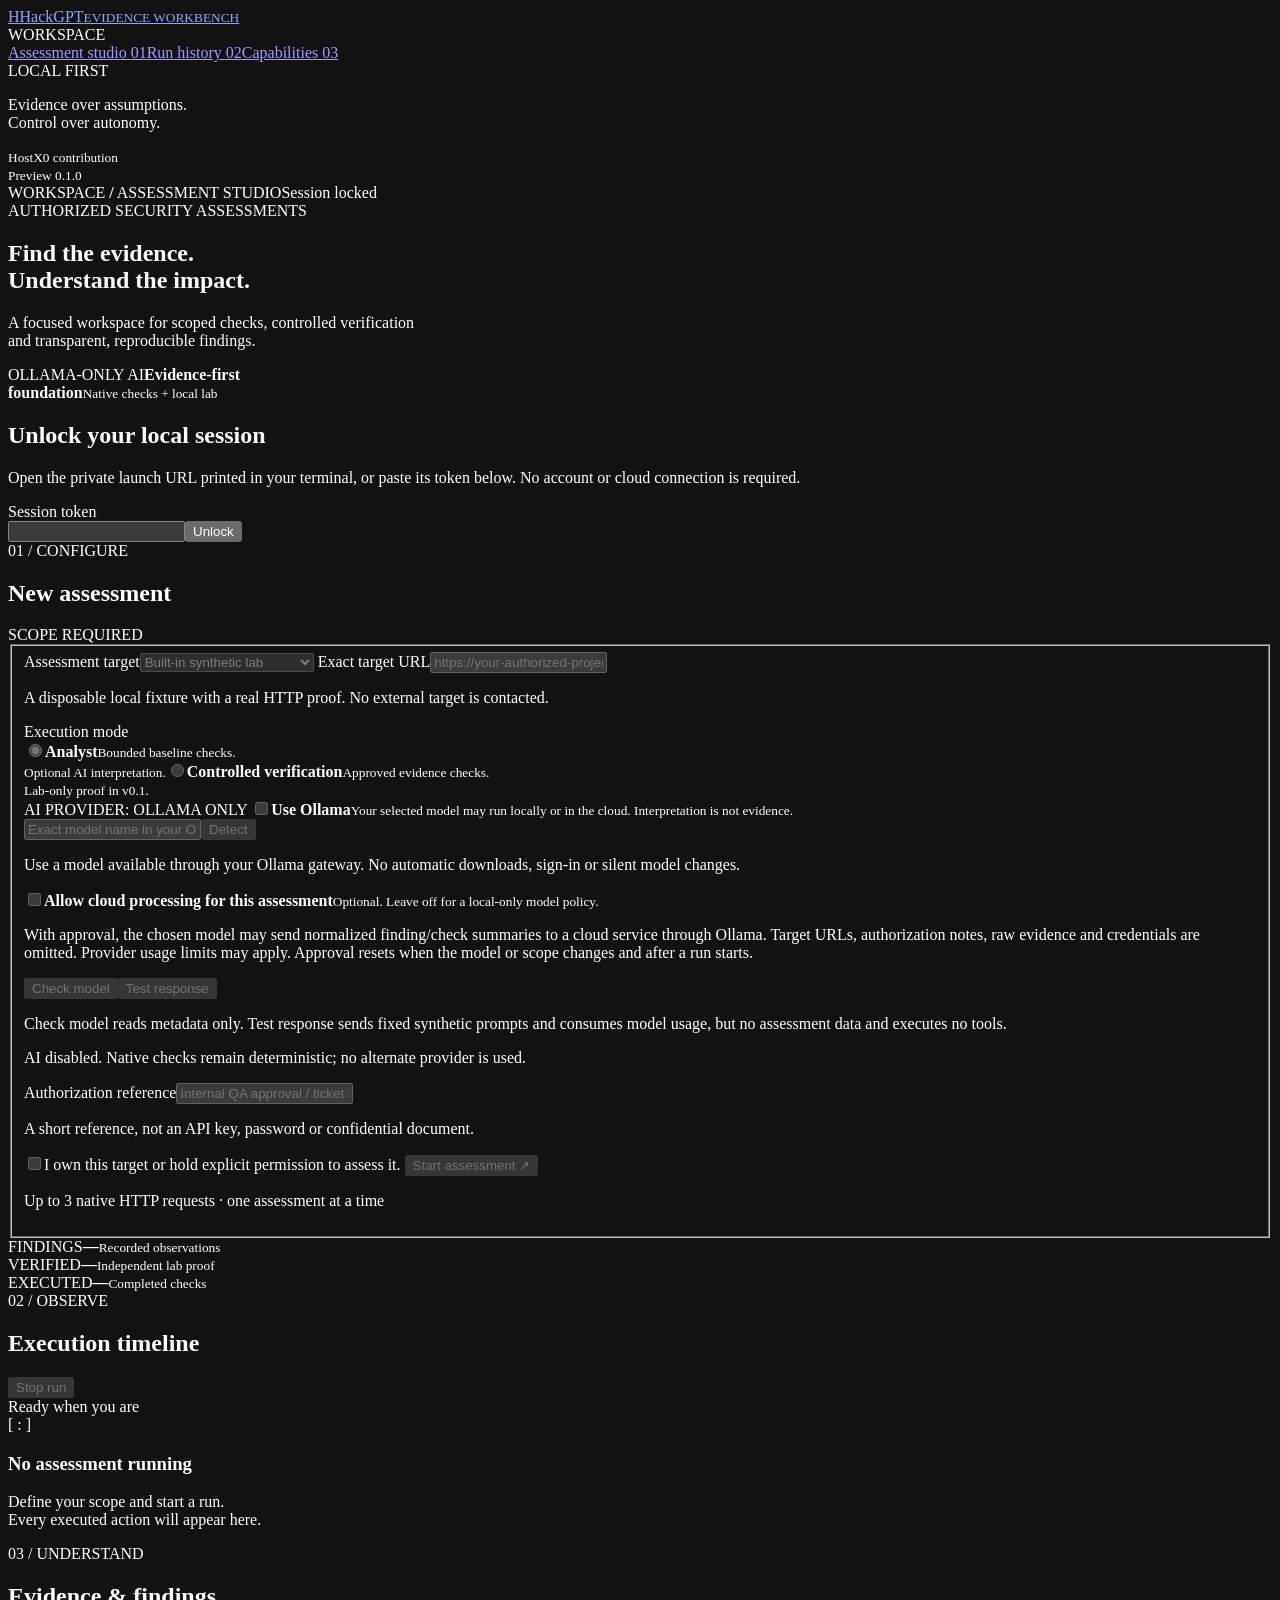
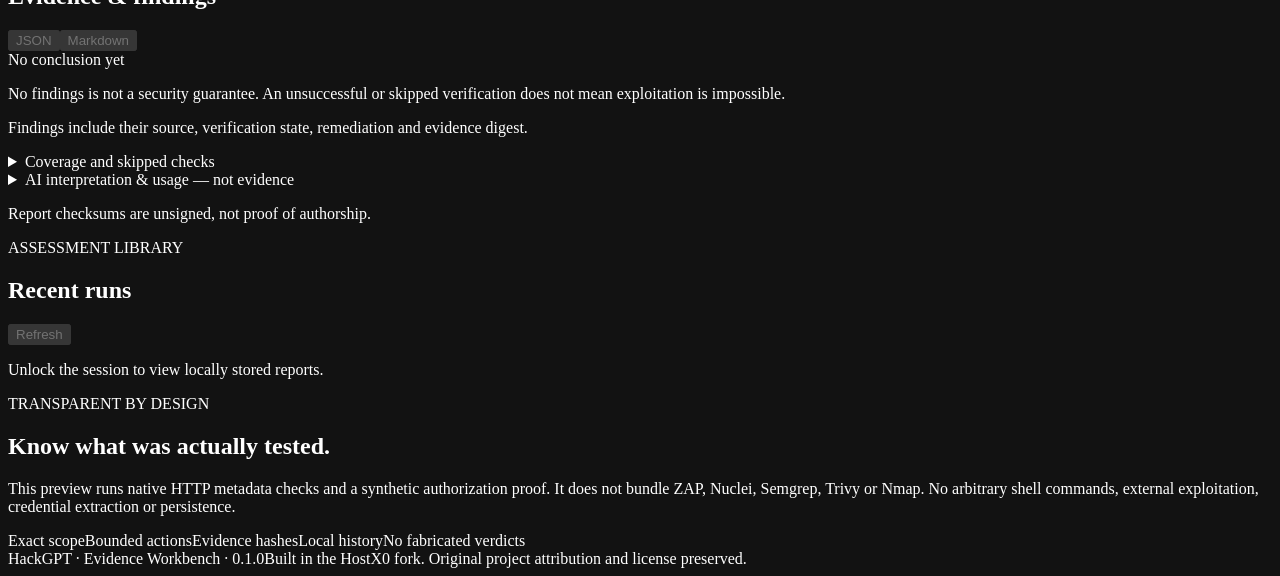
==== workbench/static/index.html @ 5ad825c1 "feat(workbench): support consented Ollama cloud models, usage evidence and explicit self-test UI Kee" ====
<!doctype html>
<html lang="en">
<head><meta charset="utf-8"><meta name="viewport" content="width=device-width,initial-scale=1"><meta name="color-scheme" content="dark"><title>HackGPT | Evidence Workbench</title><link rel="stylesheet" href="/style.css"><script src="/app.js" defer></script></head>
<body>
<div class="shell">
<aside class="sidebar"><a class="brand" href="#workspace"><span class="brand-mark">H</span><span>HackGPT<small>EVIDENCE WORKBENCH</small></span></a><div class="nav-label">WORKSPACE</div><nav aria-label="Main navigation"><a class="nav-link selected" href="#workspace">Assessment studio <span>01</span></a><a class="nav-link" href="#history">Run history <span>02</span></a><a class="nav-link" href="#capabilities">Capabilities <span>03</span></a></nav><div class="sidebar-bottom"><span class="pill">LOCAL FIRST</span><p>Evidence over assumptions.<br>Control over autonomy.</p><small>HostX0 contribution<br>Preview 0.1.0</small></div></aside>
<main id="workspace">
<header class="topbar"><span class="breadcrumb">WORKSPACE <b>/</b> ASSESSMENT STUDIO</span><span id="connection" class="status">Session locked</span></header>
<section class="intro"><div><div class="eyebrow">AUTHORIZED SECURITY ASSESSMENTS</div><h1>Find the evidence.<br><span>Understand the impact.</span></h1><p>A focused workspace for scoped checks, controlled verification<br class="desktop"> and transparent, reproducible findings.</p></div><div class="version-tag"><span>OLLAMA-ONLY AI</span><strong>Evidence-first<br>foundation</strong><small>Native checks + local lab</small></div></section>
<section id="unlock" class="unlock card"><h2>Unlock your local session</h2><p>Open the private launch URL printed in your terminal, or paste its token below. No account or cloud connection is required.</p><form id="unlock-form"><label for="token">Session token</label><div class="inline"><input id="token" type="password" autocomplete="off" required><button type="submit">Unlock</button></div></form></section>
<div id="notice" role="status" aria-live="polite"></div>
<div class="workspace-grid">
<section class="card config"><div class="section-heading"><div><span class="eyebrow">01 / CONFIGURE</span><h2>New assessment</h2></div><span class="mini-tag">SCOPE REQUIRED</span></div>
<form id="scan-form"><fieldset id="controls" disabled>
<label for="target-type">Assessment target</label><select id="target-type"><option value="lab">Built-in synthetic lab</option><option value="web">Authorized public website</option></select>
<label for="target">Exact target URL</label><input id="target" type="url" placeholder="https://your-authorized-project.example" disabled><p id="target-help" class="help">A disposable local fixture with a real HTTP proof. No external target is contacted.</p>
<label>Execution mode</label><div class="mode-grid"><label class="mode-card"><input type="radio" name="mode" value="analyst" checked><span><strong>Analyst</strong><small>Bounded baseline checks.<br>Optional AI interpretation.</small></span></label><label class="mode-card"><input type="radio" name="mode" value="verify"><span><strong>Controlled verification</strong><small>Approved evidence checks.<br>Lab-only proof in v0.1.</small></span></label></div>
<div class="ai-block">
<span class="mini-tag">AI PROVIDER: OLLAMA ONLY</span>
<label class="checkline"><input id="use-ai" type="checkbox"><span><strong>Use Ollama</strong><small>Your selected model may run locally or in the cloud. Interpretation is not evidence.</small></span></label>
<div class="inline"><input id="model" maxlength="120" list="model-list" placeholder="Exact model name in your Ollama gateway" disabled aria-label="Ollama model" aria-describedby="model-help model-state"><button id="detect" type="button" class="secondary">Detect</button></div>
<datalist id="model-list"></datalist>
<p id="model-help" class="help">Use a model available through your Ollama gateway. No automatic downloads, sign-in or silent model changes.</p>
<label class="checkline"><input id="allow-cloud" type="checkbox" disabled aria-describedby="cloud-help"><span><strong>Allow cloud processing for this assessment</strong><small>Optional. Leave off for a local-only model policy.</small></span></label>
<p id="cloud-help" class="help">With approval, the chosen model may send normalized finding/check summaries to a cloud service through Ollama. Target URLs, authorization notes, raw evidence and credentials are omitted. Provider usage limits may apply. Approval resets when the model or scope changes and after a run starts.</p>
<div class="inline"><button id="check-model" type="button" class="secondary" disabled>Check model</button><button id="test-model" type="button" class="secondary" disabled>Test response</button></div><p class="help">Check model reads metadata only. Test response sends fixed synthetic prompts and consumes model usage, but no assessment data and executes no tools.</p>
<p id="model-state" class="help" role="status" aria-live="polite">AI disabled. Native checks remain deterministic; no alternate provider is used.</p>
<pre id="model-details" class="help" hidden></pre>
</div>
<label for="authorization">Authorization reference</label><input id="authorization" maxlength="160" minlength="3" placeholder="Internal QA approval / ticket reference" required><p class="help">A short reference, not an API key, password or confidential document.</p>
<label class="checkline"><input id="authorized" type="checkbox" required><span>I own this target or hold explicit permission to assess it.</span></label><label id="approval-row" class="checkline" hidden><input id="approve" type="checkbox"><span>I approve the displayed verification scope. External exploitation is not implemented in this preview.</span></label>
<button id="start" class="primary" type="submit">Start assessment <span aria-hidden="true">↗</span></button><p class="help footer-help">Up to 3 native HTTP requests · one assessment at a time</p>
</fieldset></form></section>
<section class="results-column"><div class="metrics"><div class="metric"><span>FINDINGS</span><strong id="count-findings">—</strong><small>Recorded observations</small></div><div class="metric"><span>VERIFIED</span><strong id="count-verified">—</strong><small>Independent lab proof</small></div><div class="metric"><span>EXECUTED</span><strong id="count-checks">—</strong><small>Completed checks</small></div></div>
<div class="card live-panel"><div class="section-heading"><div><span class="eyebrow">02 / OBSERVE</span><h2>Execution timeline</h2></div><button id="cancel" type="button" class="danger" disabled>Stop run</button></div><div id="run-status" class="run-status">Ready when you are</div><div id="timeline" class="timeline"><div class="empty"><div class="empty-symbol" aria-hidden="true">[ : ]</div><h3>No assessment running</h3><p>Define your scope and start a run.<br>Every executed action will appear here.</p></div></div></div>
<div class="card conclusion"><div class="section-heading"><div><span class="eyebrow">03 / UNDERSTAND</span><h2>Evidence &amp; findings</h2></div><div class="exports"><button id="export-json" type="button" class="secondary" disabled>JSON</button><button id="export-md" type="button" class="secondary" disabled>Markdown</button></div></div><div id="verdict" class="verdict">No conclusion yet</div><p class="caution">No findings is not a security guarantee. An unsuccessful or skipped verification does not mean exploitation is impossible.</p><div id="findings"><p class="muted">Findings include their source, verification state, remediation and evidence digest.</p></div><details id="coverage"><summary>Coverage and skipped checks</summary><pre id="coverage-content">No checks executed.</pre></details><details><summary>AI interpretation &amp; usage — not evidence</summary><pre id="ai-content">Not requested.</pre></details><p id="integrity" class="help">Report checksums are unsigned, not proof of authorship.</p></div></section>
</div>
<section id="history" class="card history"><div class="section-heading"><div><span class="eyebrow">ASSESSMENT LIBRARY</span><h2>Recent runs</h2></div><button id="refresh" type="button" class="secondary" disabled>Refresh</button></div><div id="history-list"><p class="muted">Unlock the session to view locally stored reports.</p></div></section>
<section id="capabilities" class="card capabilities"><div><span class="eyebrow">TRANSPARENT BY DESIGN</span><h2>Know what was actually tested.</h2><p>This preview runs native HTTP metadata checks and a synthetic authorization proof. It does not bundle ZAP, Nuclei, Semgrep, Trivy or Nmap. No arbitrary shell commands, external exploitation, credential extraction or persistence.</p></div><div class="capability-tags"><span>Exact scope</span><span>Bounded actions</span><span>Evidence hashes</span><span>Local history</span><span>No fabricated verdicts</span></div></section>
<footer><span>HackGPT · Evidence Workbench · 0.1.0</span><span>Built in the HostX0 fork. Original project attribution and license preserved.</span></footer>
</main></div></body></html>
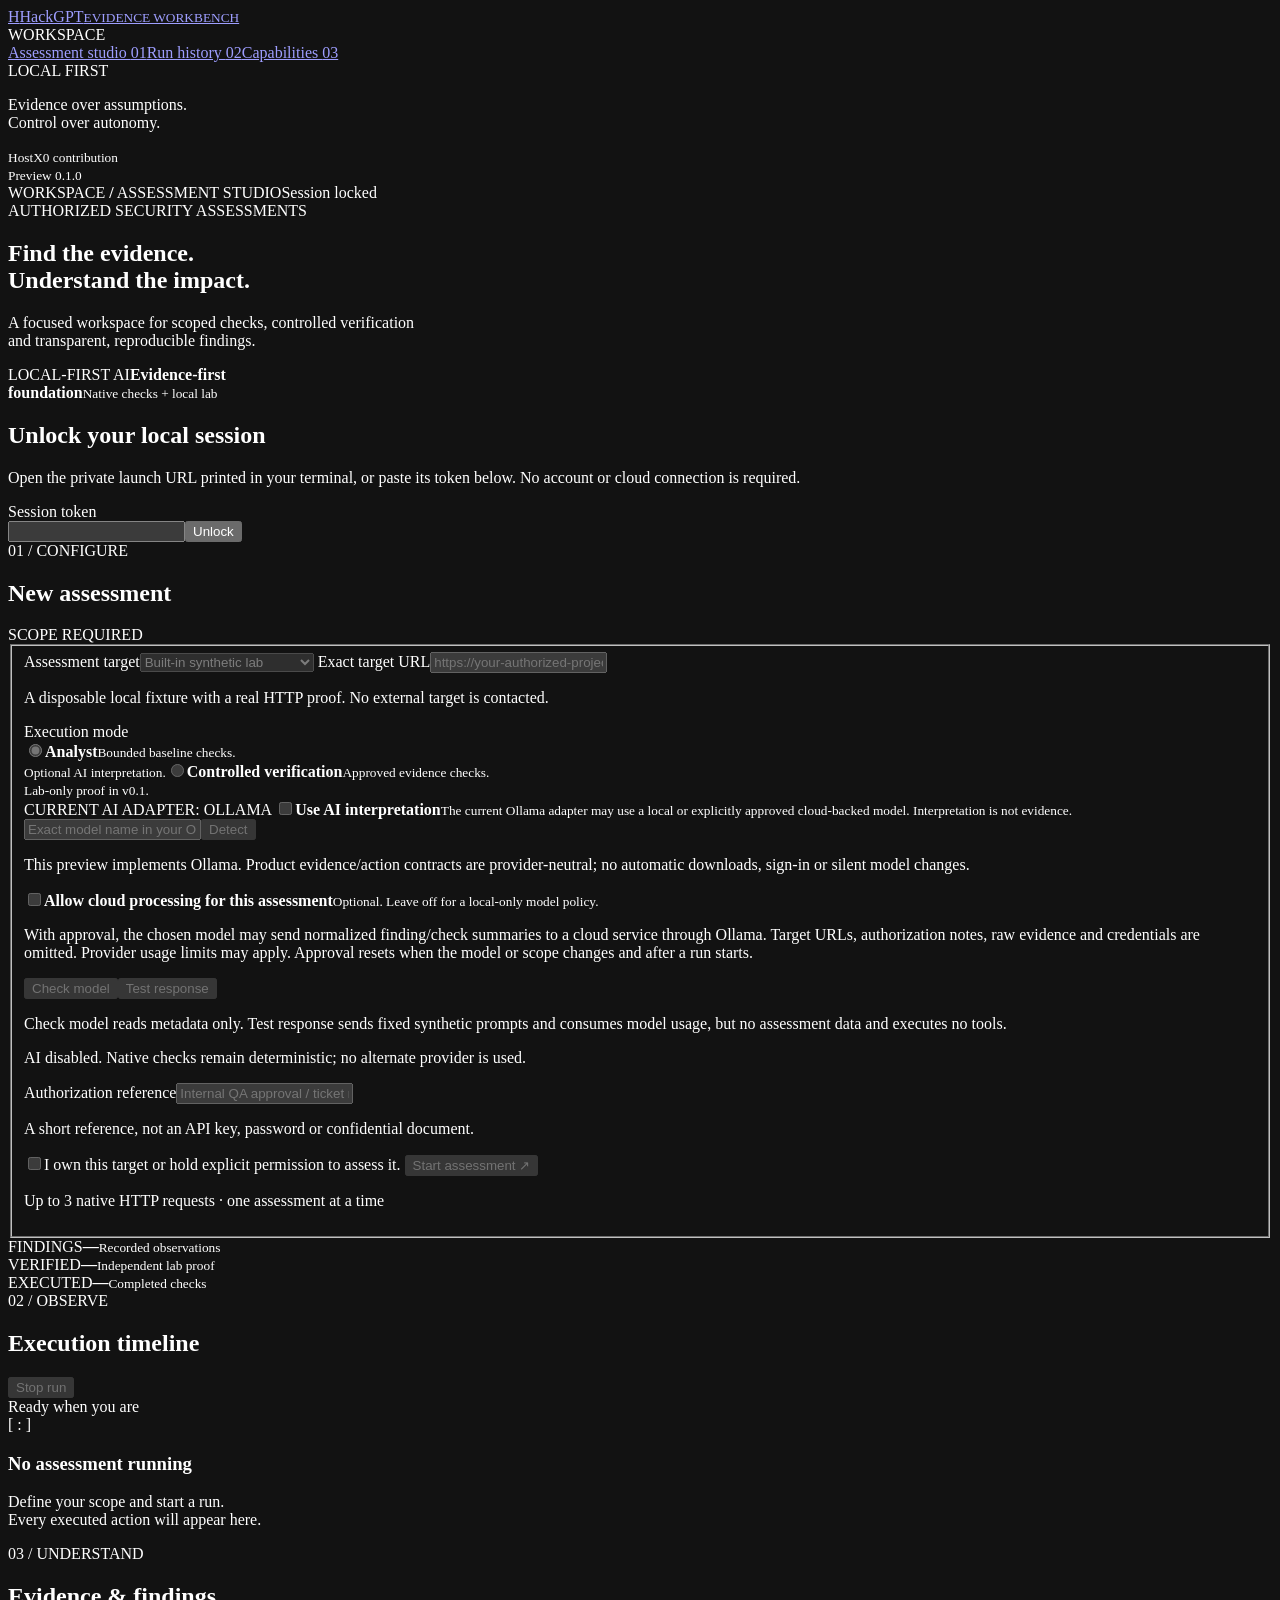
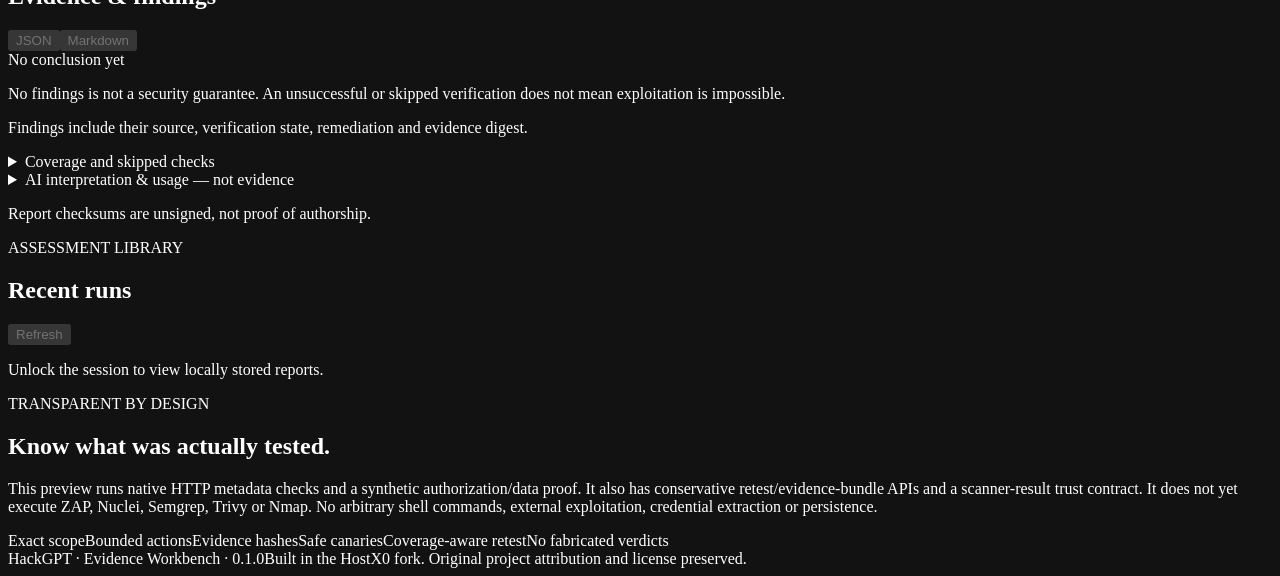
==== commit 8782bf29: "docs(workbench): align UI and guidance with local-first provider-neutral architecture Clarify that O" ====
--- a/workbench/static/index.html
+++ b/workbench/static/index.html
@@ -6,7 +6,7 @@
 <aside class="sidebar"><a class="brand" href="#workspace"><span class="brand-mark">H</span><span>HackGPT<small>EVIDENCE WORKBENCH</small></span></a><div class="nav-label">WORKSPACE</div><nav aria-label="Main navigation"><a class="nav-link selected" href="#workspace">Assessment studio <span>01</span></a><a class="nav-link" href="#history">Run history <span>02</span></a><a class="nav-link" href="#capabilities">Capabilities <span>03</span></a></nav><div class="sidebar-bottom"><span class="pill">LOCAL FIRST</span><p>Evidence over assumptions.<br>Control over autonomy.</p><small>HostX0 contribution<br>Preview 0.1.0</small></div></aside>
 <main id="workspace">
 <header class="topbar"><span class="breadcrumb">WORKSPACE <b>/</b> ASSESSMENT STUDIO</span><span id="connection" class="status">Session locked</span></header>
-<section class="intro"><div><div class="eyebrow">AUTHORIZED SECURITY ASSESSMENTS</div><h1>Find the evidence.<br><span>Understand the impact.</span></h1><p>A focused workspace for scoped checks, controlled verification<br class="desktop"> and transparent, reproducible findings.</p></div><div class="version-tag"><span>OLLAMA-ONLY AI</span><strong>Evidence-first<br>foundation</strong><small>Native checks + local lab</small></div></section>
+<section class="intro"><div><div class="eyebrow">AUTHORIZED SECURITY ASSESSMENTS</div><h1>Find the evidence.<br><span>Understand the impact.</span></h1><p>A focused workspace for scoped checks, controlled verification<br class="desktop"> and transparent, reproducible findings.</p></div><div class="version-tag"><span>LOCAL-FIRST AI</span><strong>Evidence-first<br>foundation</strong><small>Native checks + local lab</small></div></section>
 <section id="unlock" class="unlock card"><h2>Unlock your local session</h2><p>Open the private launch URL printed in your terminal, or paste its token below. No account or cloud connection is required.</p><form id="unlock-form"><label for="token">Session token</label><div class="inline"><input id="token" type="password" autocomplete="off" required><button type="submit">Unlock</button></div></form></section>
 <div id="notice" role="status" aria-live="polite"></div>
 <div class="workspace-grid">
@@ -16,11 +16,11 @@
 <label for="target">Exact target URL</label><input id="target" type="url" placeholder="https://your-authorized-project.example" disabled><p id="target-help" class="help">A disposable local fixture with a real HTTP proof. No external target is contacted.</p>
 <label>Execution mode</label><div class="mode-grid"><label class="mode-card"><input type="radio" name="mode" value="analyst" checked><span><strong>Analyst</strong><small>Bounded baseline checks.<br>Optional AI interpretation.</small></span></label><label class="mode-card"><input type="radio" name="mode" value="verify"><span><strong>Controlled verification</strong><small>Approved evidence checks.<br>Lab-only proof in v0.1.</small></span></label></div>
 <div class="ai-block">
-<span class="mini-tag">AI PROVIDER: OLLAMA ONLY</span>
-<label class="checkline"><input id="use-ai" type="checkbox"><span><strong>Use Ollama</strong><small>Your selected model may run locally or in the cloud. Interpretation is not evidence.</small></span></label>
+<span class="mini-tag">CURRENT AI ADAPTER: OLLAMA</span>
+<label class="checkline"><input id="use-ai" type="checkbox"><span><strong>Use AI interpretation</strong><small>The current Ollama adapter may use a local or explicitly approved cloud-backed model. Interpretation is not evidence.</small></span></label>
 <div class="inline"><input id="model" maxlength="120" list="model-list" placeholder="Exact model name in your Ollama gateway" disabled aria-label="Ollama model" aria-describedby="model-help model-state"><button id="detect" type="button" class="secondary">Detect</button></div>
 <datalist id="model-list"></datalist>
-<p id="model-help" class="help">Use a model available through your Ollama gateway. No automatic downloads, sign-in or silent model changes.</p>
+<p id="model-help" class="help">This preview implements Ollama. Product evidence/action contracts are provider-neutral; no automatic downloads, sign-in or silent model changes.</p>
 <label class="checkline"><input id="allow-cloud" type="checkbox" disabled aria-describedby="cloud-help"><span><strong>Allow cloud processing for this assessment</strong><small>Optional. Leave off for a local-only model policy.</small></span></label>
 <p id="cloud-help" class="help">With approval, the chosen model may send normalized finding/check summaries to a cloud service through Ollama. Target URLs, authorization notes, raw evidence and credentials are omitted. Provider usage limits may apply. Approval resets when the model or scope changes and after a run starts.</p>
 <div class="inline"><button id="check-model" type="button" class="secondary" disabled>Check model</button><button id="test-model" type="button" class="secondary" disabled>Test response</button></div><p class="help">Check model reads metadata only. Test response sends fixed synthetic prompts and consumes model usage, but no assessment data and executes no tools.</p>
@@ -36,6 +36,6 @@
 <div class="card conclusion"><div class="section-heading"><div><span class="eyebrow">03 / UNDERSTAND</span><h2>Evidence &amp; findings</h2></div><div class="exports"><button id="export-json" type="button" class="secondary" disabled>JSON</button><button id="export-md" type="button" class="secondary" disabled>Markdown</button></div></div><div id="verdict" class="verdict">No conclusion yet</div><p class="caution">No findings is not a security guarantee. An unsuccessful or skipped verification does not mean exploitation is impossible.</p><div id="findings"><p class="muted">Findings include their source, verification state, remediation and evidence digest.</p></div><details id="coverage"><summary>Coverage and skipped checks</summary><pre id="coverage-content">No checks executed.</pre></details><details><summary>AI interpretation &amp; usage — not evidence</summary><pre id="ai-content">Not requested.</pre></details><p id="integrity" class="help">Report checksums are unsigned, not proof of authorship.</p></div></section>
 </div>
 <section id="history" class="card history"><div class="section-heading"><div><span class="eyebrow">ASSESSMENT LIBRARY</span><h2>Recent runs</h2></div><button id="refresh" type="button" class="secondary" disabled>Refresh</button></div><div id="history-list"><p class="muted">Unlock the session to view locally stored reports.</p></div></section>
-<section id="capabilities" class="card capabilities"><div><span class="eyebrow">TRANSPARENT BY DESIGN</span><h2>Know what was actually tested.</h2><p>This preview runs native HTTP metadata checks and a synthetic authorization proof. It does not bundle ZAP, Nuclei, Semgrep, Trivy or Nmap. No arbitrary shell commands, external exploitation, credential extraction or persistence.</p></div><div class="capability-tags"><span>Exact scope</span><span>Bounded actions</span><span>Evidence hashes</span><span>Local history</span><span>No fabricated verdicts</span></div></section>
+<section id="capabilities" class="card capabilities"><div><span class="eyebrow">TRANSPARENT BY DESIGN</span><h2>Know what was actually tested.</h2><p>This preview runs native HTTP metadata checks and a synthetic authorization/data proof. It also has conservative retest/evidence-bundle APIs and a scanner-result trust contract. It does not yet execute ZAP, Nuclei, Semgrep, Trivy or Nmap. No arbitrary shell commands, external exploitation, credential extraction or persistence.</p></div><div class="capability-tags"><span>Exact scope</span><span>Bounded actions</span><span>Evidence hashes</span><span>Safe canaries</span><span>Coverage-aware retest</span><span>No fabricated verdicts</span></div></section>
 <footer><span>HackGPT · Evidence Workbench · 0.1.0</span><span>Built in the HostX0 fork. Original project attribution and license preserved.</span></footer>
-</main></div></body></html>
+</main></div></body></html>
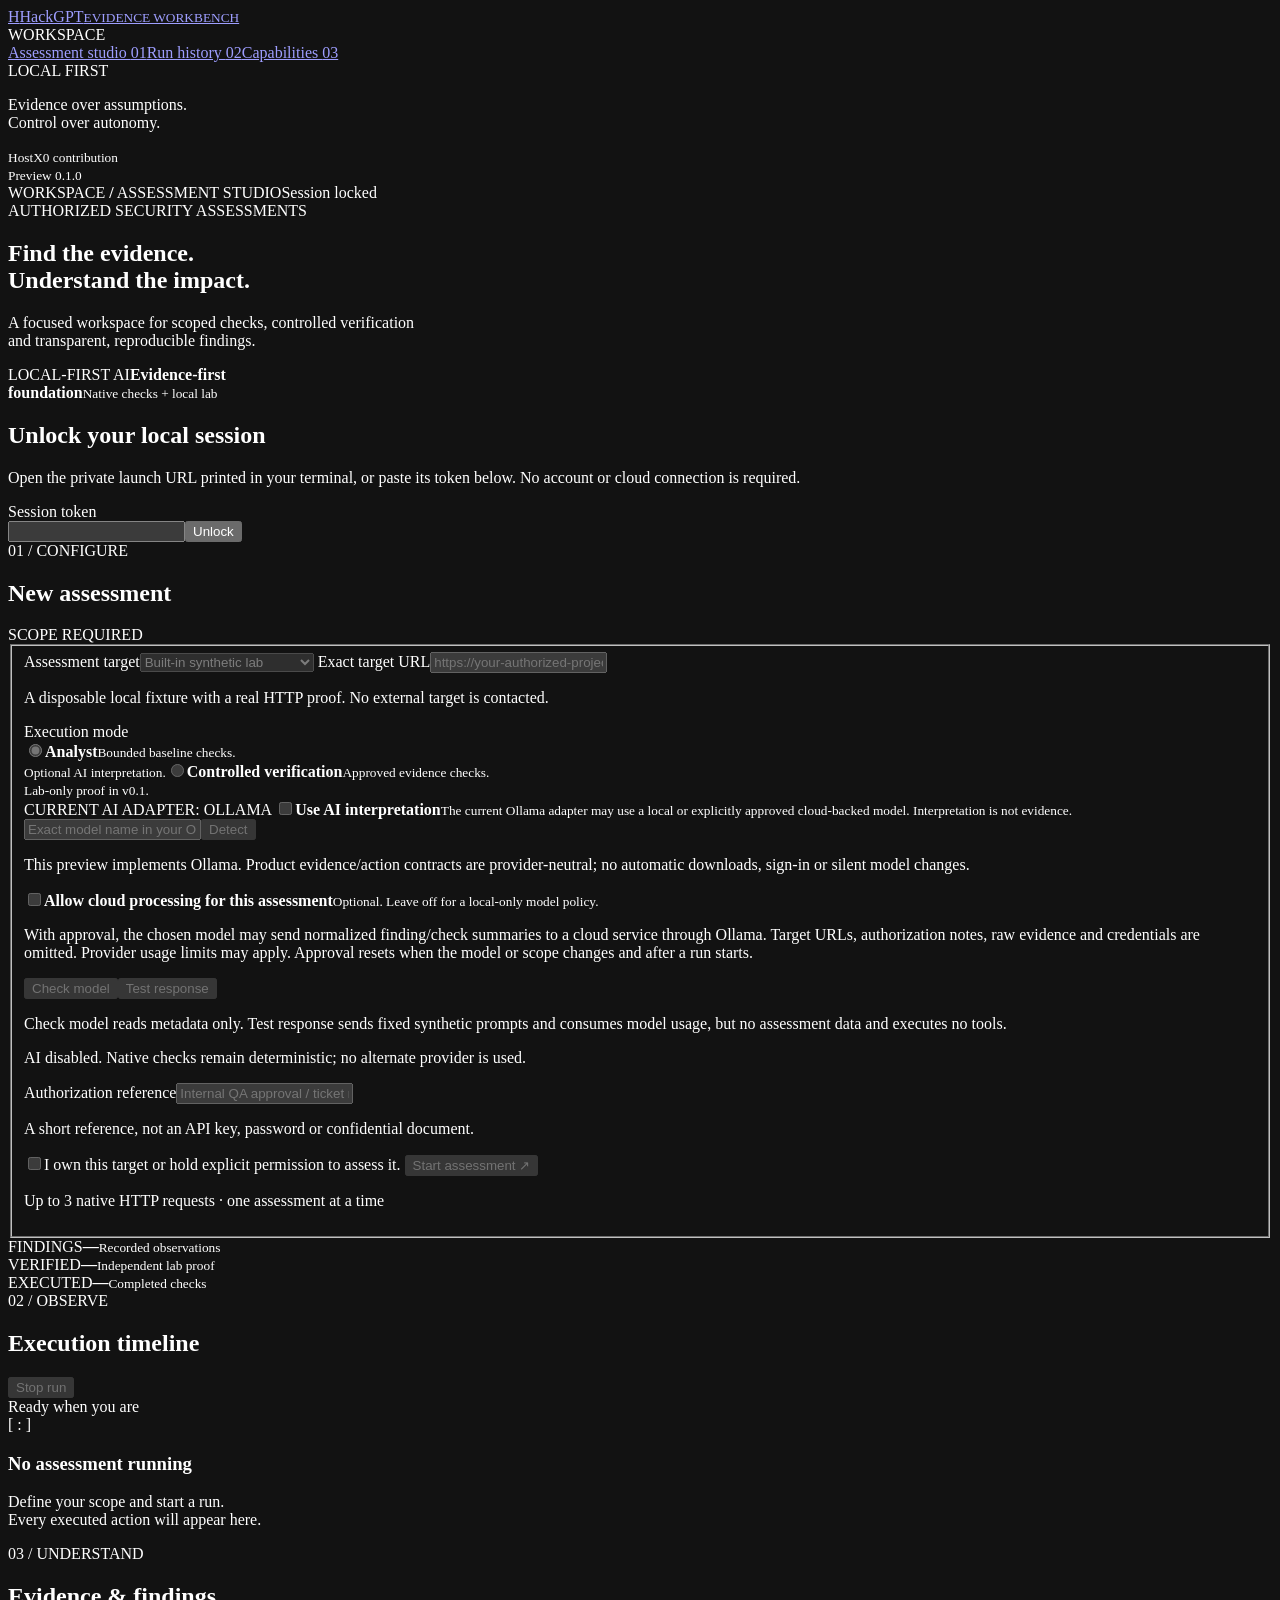
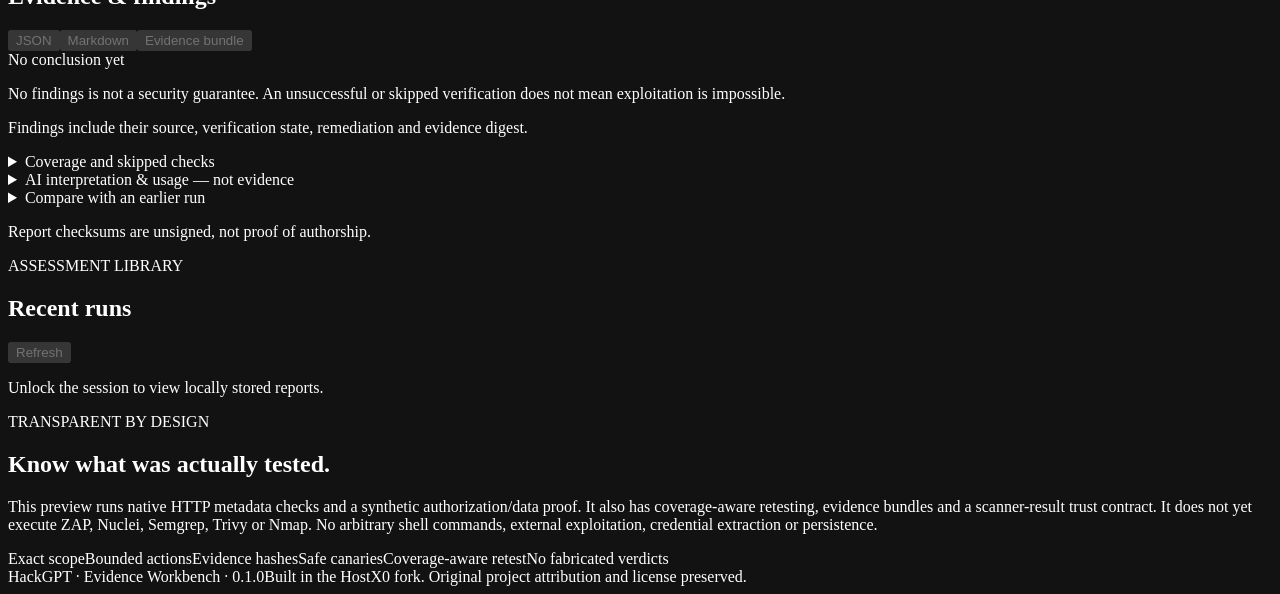
==== commit a7101553: "feat(workbench): surface evidence bundles and coverage-aware retest in the GUI Add finalized evidenc" ====
--- a/workbench/static/index.html
+++ b/workbench/static/index.html
@@ -33,9 +33,9 @@
 </fieldset></form></section>
 <section class="results-column"><div class="metrics"><div class="metric"><span>FINDINGS</span><strong id="count-findings">—</strong><small>Recorded observations</small></div><div class="metric"><span>VERIFIED</span><strong id="count-verified">—</strong><small>Independent lab proof</small></div><div class="metric"><span>EXECUTED</span><strong id="count-checks">—</strong><small>Completed checks</small></div></div>
 <div class="card live-panel"><div class="section-heading"><div><span class="eyebrow">02 / OBSERVE</span><h2>Execution timeline</h2></div><button id="cancel" type="button" class="danger" disabled>Stop run</button></div><div id="run-status" class="run-status">Ready when you are</div><div id="timeline" class="timeline"><div class="empty"><div class="empty-symbol" aria-hidden="true">[ : ]</div><h3>No assessment running</h3><p>Define your scope and start a run.<br>Every executed action will appear here.</p></div></div></div>
-<div class="card conclusion"><div class="section-heading"><div><span class="eyebrow">03 / UNDERSTAND</span><h2>Evidence &amp; findings</h2></div><div class="exports"><button id="export-json" type="button" class="secondary" disabled>JSON</button><button id="export-md" type="button" class="secondary" disabled>Markdown</button></div></div><div id="verdict" class="verdict">No conclusion yet</div><p class="caution">No findings is not a security guarantee. An unsuccessful or skipped verification does not mean exploitation is impossible.</p><div id="findings"><p class="muted">Findings include their source, verification state, remediation and evidence digest.</p></div><details id="coverage"><summary>Coverage and skipped checks</summary><pre id="coverage-content">No checks executed.</pre></details><details><summary>AI interpretation &amp; usage — not evidence</summary><pre id="ai-content">Not requested.</pre></details><p id="integrity" class="help">Report checksums are unsigned, not proof of authorship.</p></div></section>
+<div class="card conclusion"><div class="section-heading"><div><span class="eyebrow">03 / UNDERSTAND</span><h2>Evidence &amp; findings</h2></div><div class="exports"><button id="export-json" type="button" class="secondary" disabled>JSON</button><button id="export-md" type="button" class="secondary" disabled>Markdown</button><button id="export-bundle" type="button" class="secondary" disabled>Evidence bundle</button></div></div><div id="verdict" class="verdict">No conclusion yet</div><p class="caution">No findings is not a security guarantee. An unsuccessful or skipped verification does not mean exploitation is impossible.</p><div id="findings"><p class="muted">Findings include their source, verification state, remediation and evidence digest.</p></div><details id="coverage"><summary>Coverage and skipped checks</summary><pre id="coverage-content">No checks executed.</pre></details><details><summary>AI interpretation &amp; usage — not evidence</summary><pre id="ai-content">Not requested.</pre></details><details id="retest"><summary>Compare with an earlier run</summary><p class="help">Comparison is coverage-aware. A finding that disappears is never labeled fixed solely by absence.</p><div class="inline"><select id="compare-run" aria-label="Earlier assessment" disabled><option value="">Select earlier run</option></select><button id="compare" type="button" class="secondary" disabled>Compare</button></div><pre id="compare-content">Select a finalized earlier run after viewing the current report.</pre></details><p id="integrity" class="help">Report checksums are unsigned, not proof of authorship.</p></div></section>
 </div>
 <section id="history" class="card history"><div class="section-heading"><div><span class="eyebrow">ASSESSMENT LIBRARY</span><h2>Recent runs</h2></div><button id="refresh" type="button" class="secondary" disabled>Refresh</button></div><div id="history-list"><p class="muted">Unlock the session to view locally stored reports.</p></div></section>
-<section id="capabilities" class="card capabilities"><div><span class="eyebrow">TRANSPARENT BY DESIGN</span><h2>Know what was actually tested.</h2><p>This preview runs native HTTP metadata checks and a synthetic authorization/data proof. It also has conservative retest/evidence-bundle APIs and a scanner-result trust contract. It does not yet execute ZAP, Nuclei, Semgrep, Trivy or Nmap. No arbitrary shell commands, external exploitation, credential extraction or persistence.</p></div><div class="capability-tags"><span>Exact scope</span><span>Bounded actions</span><span>Evidence hashes</span><span>Safe canaries</span><span>Coverage-aware retest</span><span>No fabricated verdicts</span></div></section>
+<section id="capabilities" class="card capabilities"><div><span class="eyebrow">TRANSPARENT BY DESIGN</span><h2>Know what was actually tested.</h2><p>This preview runs native HTTP metadata checks and a synthetic authorization/data proof. It also has coverage-aware retesting, evidence bundles and a scanner-result trust contract. It does not yet execute ZAP, Nuclei, Semgrep, Trivy or Nmap. No arbitrary shell commands, external exploitation, credential extraction or persistence.</p></div><div class="capability-tags"><span>Exact scope</span><span>Bounded actions</span><span>Evidence hashes</span><span>Safe canaries</span><span>Coverage-aware retest</span><span>No fabricated verdicts</span></div></section>
 <footer><span>HackGPT · Evidence Workbench · 0.1.0</span><span>Built in the HostX0 fork. Original project attribution and license preserved.</span></footer>
 </main></div></body></html>
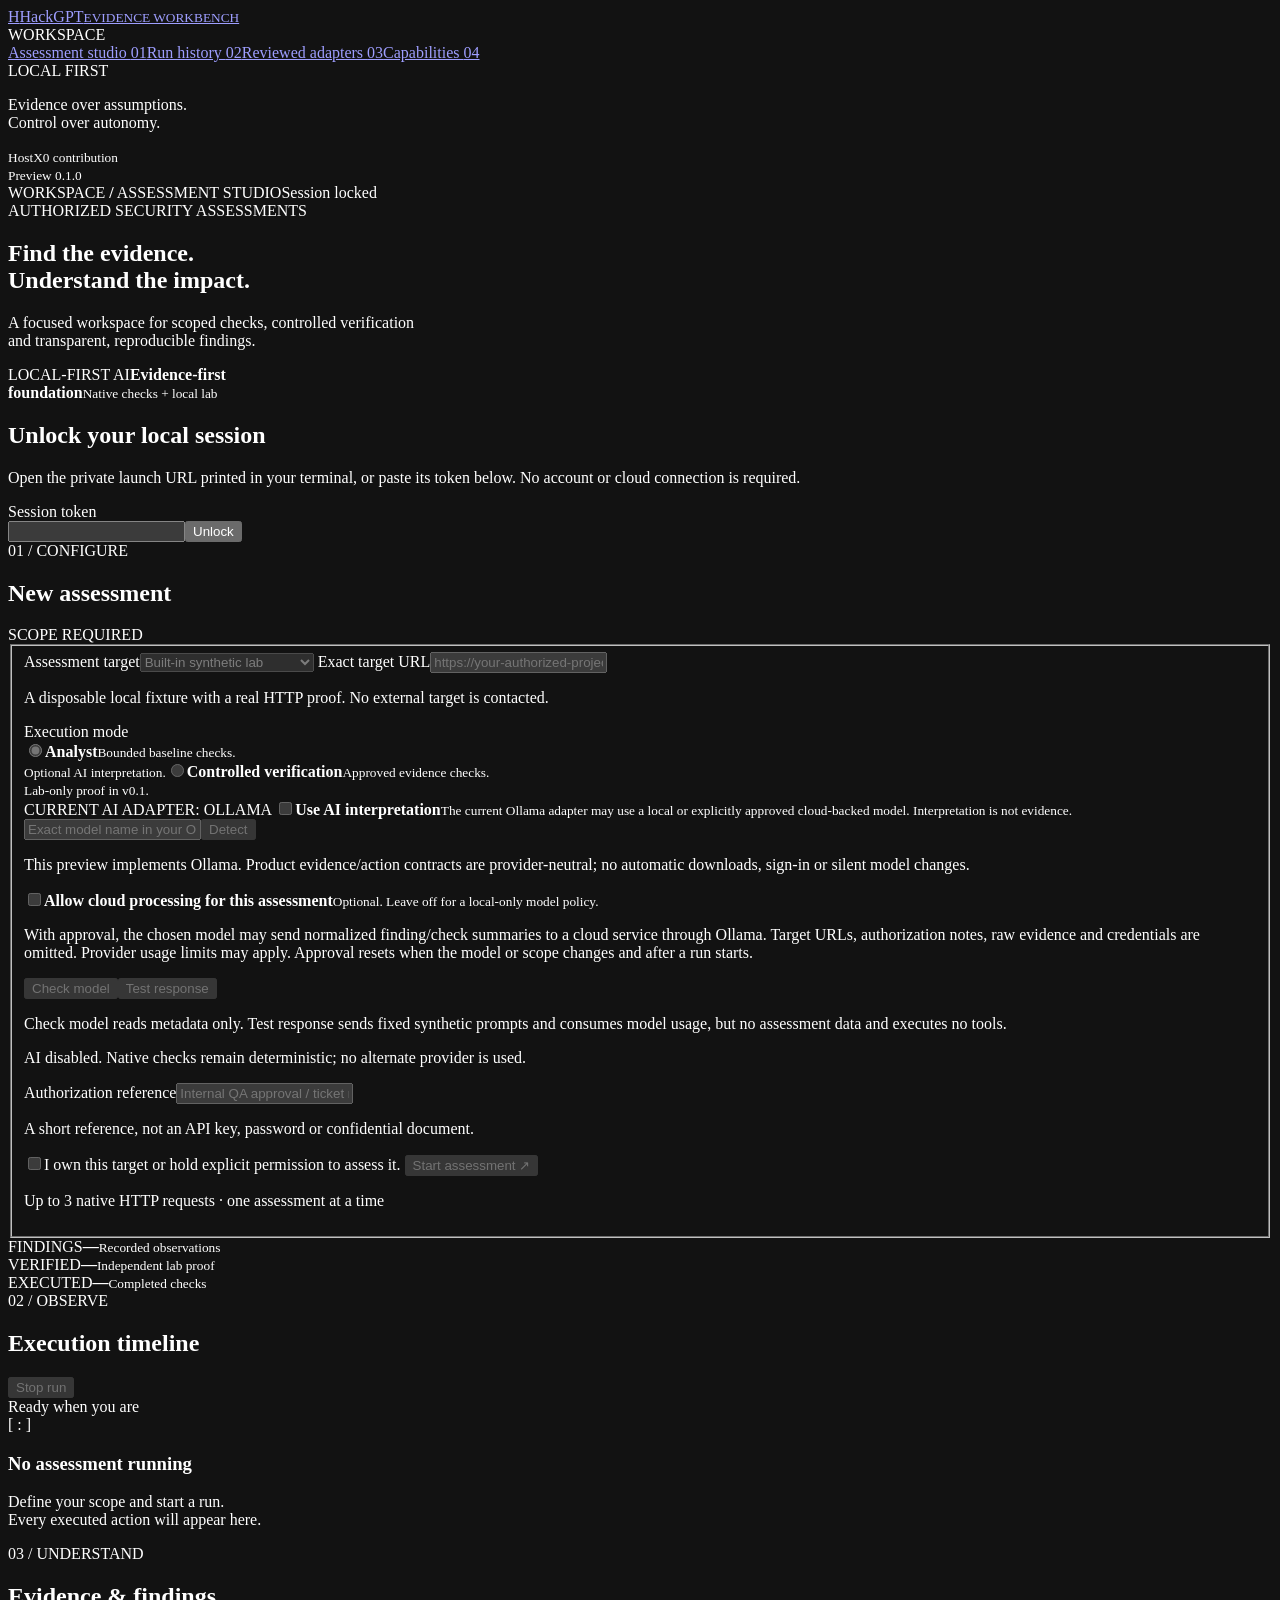
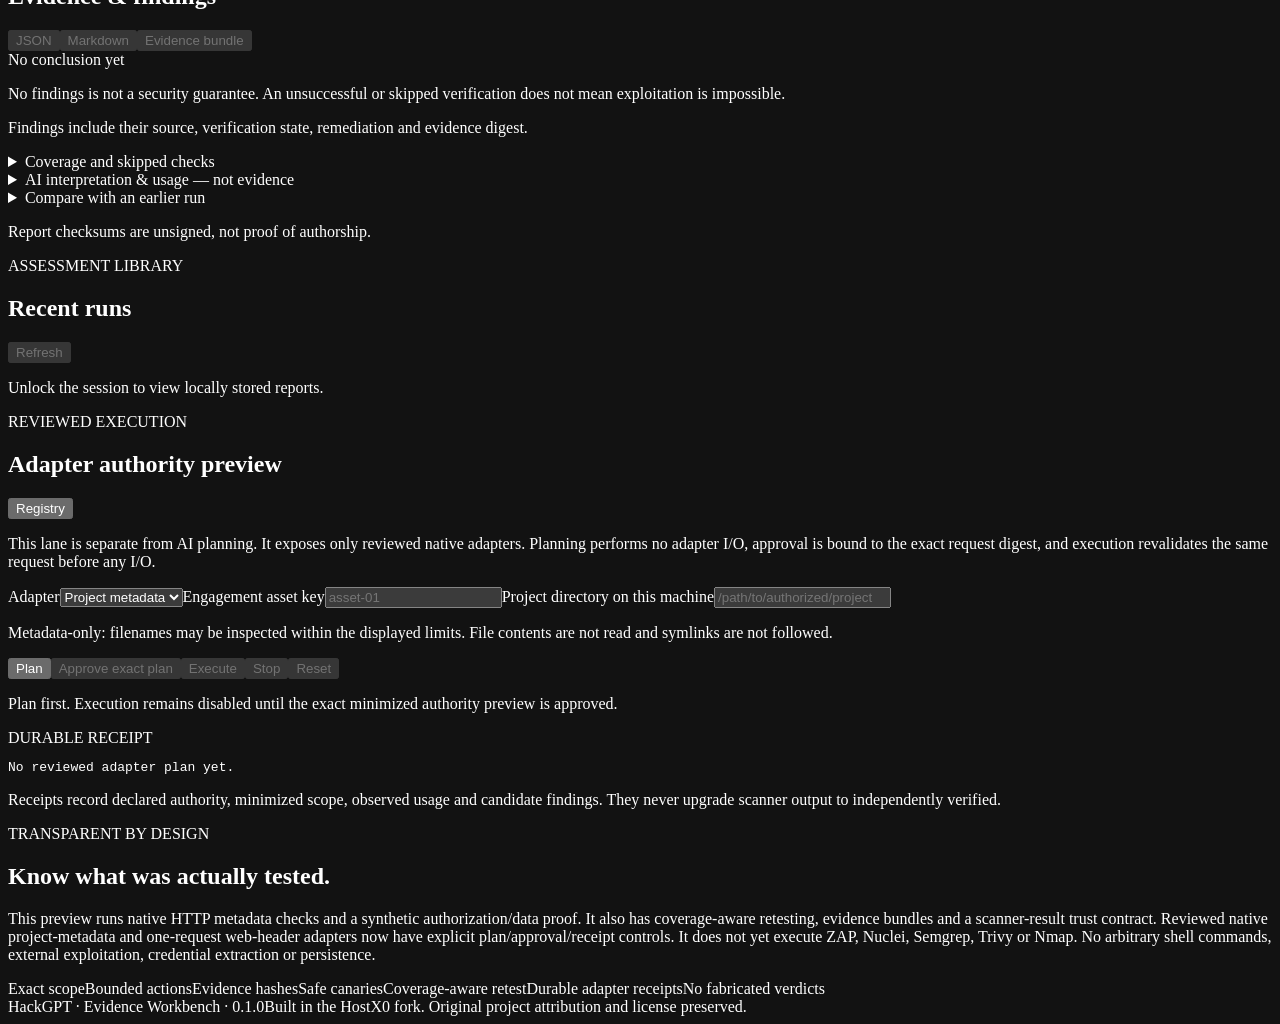
==== commit c737f2fa: "feat: surface exact adapter plan approval and receipts" ====
--- a/workbench/static/index.html
+++ b/workbench/static/index.html
@@ -1,9 +1,9 @@
 <!doctype html>
 <html lang="en">
-<head><meta charset="utf-8"><meta name="viewport" content="width=device-width,initial-scale=1"><meta name="color-scheme" content="dark"><title>HackGPT | Evidence Workbench</title><link rel="stylesheet" href="/style.css"><script src="/app.js" defer></script></head>
+<head><meta charset="utf-8"><meta name="viewport" content="width=device-width,initial-scale=1"><meta name="color-scheme" content="dark"><title>HackGPT | Evidence Workbench</title><link rel="stylesheet" href="/style.css"><script src="/app.js" defer></script><script src="/adapter.js" defer></script></head>
 <body>
 <div class="shell">
-<aside class="sidebar"><a class="brand" href="#workspace"><span class="brand-mark">H</span><span>HackGPT<small>EVIDENCE WORKBENCH</small></span></a><div class="nav-label">WORKSPACE</div><nav aria-label="Main navigation"><a class="nav-link selected" href="#workspace">Assessment studio <span>01</span></a><a class="nav-link" href="#history">Run history <span>02</span></a><a class="nav-link" href="#capabilities">Capabilities <span>03</span></a></nav><div class="sidebar-bottom"><span class="pill">LOCAL FIRST</span><p>Evidence over assumptions.<br>Control over autonomy.</p><small>HostX0 contribution<br>Preview 0.1.0</small></div></aside>
+<aside class="sidebar"><a class="brand" href="#workspace"><span class="brand-mark">H</span><span>HackGPT<small>EVIDENCE WORKBENCH</small></span></a><div class="nav-label">WORKSPACE</div><nav aria-label="Main navigation"><a class="nav-link selected" href="#workspace">Assessment studio <span>01</span></a><a class="nav-link" href="#history">Run history <span>02</span></a><a class="nav-link" href="#adapter-workspace">Reviewed adapters <span>03</span></a><a class="nav-link" href="#capabilities">Capabilities <span>04</span></a></nav><div class="sidebar-bottom"><span class="pill">LOCAL FIRST</span><p>Evidence over assumptions.<br>Control over autonomy.</p><small>HostX0 contribution<br>Preview 0.1.0</small></div></aside>
 <main id="workspace">
 <header class="topbar"><span class="breadcrumb">WORKSPACE <b>/</b> ASSESSMENT STUDIO</span><span id="connection" class="status">Session locked</span></header>
 <section class="intro"><div><div class="eyebrow">AUTHORIZED SECURITY ASSESSMENTS</div><h1>Find the evidence.<br><span>Understand the impact.</span></h1><p>A focused workspace for scoped checks, controlled verification<br class="desktop"> and transparent, reproducible findings.</p></div><div class="version-tag"><span>LOCAL-FIRST AI</span><strong>Evidence-first<br>foundation</strong><small>Native checks + local lab</small></div></section>
@@ -36,6 +36,7 @@
 <div class="card conclusion"><div class="section-heading"><div><span class="eyebrow">03 / UNDERSTAND</span><h2>Evidence &amp; findings</h2></div><div class="exports"><button id="export-json" type="button" class="secondary" disabled>JSON</button><button id="export-md" type="button" class="secondary" disabled>Markdown</button><button id="export-bundle" type="button" class="secondary" disabled>Evidence bundle</button></div></div><div id="verdict" class="verdict">No conclusion yet</div><p class="caution">No findings is not a security guarantee. An unsuccessful or skipped verification does not mean exploitation is impossible.</p><div id="findings"><p class="muted">Findings include their source, verification state, remediation and evidence digest.</p></div><details id="coverage"><summary>Coverage and skipped checks</summary><pre id="coverage-content">No checks executed.</pre></details><details><summary>AI interpretation &amp; usage — not evidence</summary><pre id="ai-content">Not requested.</pre></details><details id="retest"><summary>Compare with an earlier run</summary><p class="help">Comparison is coverage-aware. A finding that disappears is never labeled fixed solely by absence.</p><div class="inline"><select id="compare-run" aria-label="Earlier assessment" disabled><option value="">Select earlier run</option></select><button id="compare" type="button" class="secondary" disabled>Compare</button></div><pre id="compare-content">Select a finalized earlier run after viewing the current report.</pre></details><p id="integrity" class="help">Report checksums are unsigned, not proof of authorship.</p></div></section>
 </div>
 <section id="history" class="card history"><div class="section-heading"><div><span class="eyebrow">ASSESSMENT LIBRARY</span><h2>Recent runs</h2></div><button id="refresh" type="button" class="secondary" disabled>Refresh</button></div><div id="history-list"><p class="muted">Unlock the session to view locally stored reports.</p></div></section>
-<section id="capabilities" class="card capabilities"><div><span class="eyebrow">TRANSPARENT BY DESIGN</span><h2>Know what was actually tested.</h2><p>This preview runs native HTTP metadata checks and a synthetic authorization/data proof. It also has coverage-aware retesting, evidence bundles and a scanner-result trust contract. It does not yet execute ZAP, Nuclei, Semgrep, Trivy or Nmap. No arbitrary shell commands, external exploitation, credential extraction or persistence.</p></div><div class="capability-tags"><span>Exact scope</span><span>Bounded actions</span><span>Evidence hashes</span><span>Safe canaries</span><span>Coverage-aware retest</span><span>No fabricated verdicts</span></div></section>
+<section id="adapter-workspace" class="card history"><div class="section-heading"><div><span class="eyebrow">REVIEWED EXECUTION</span><h2>Adapter authority preview</h2></div><button id="adapter-refresh" type="button" class="secondary">Registry</button></div><p class="help">This lane is separate from AI planning. It exposes only reviewed native adapters. Planning performs no adapter I/O, approval is bound to the exact request digest, and execution revalidates the same request before any I/O.</p><div class="workspace-grid"><div><label for="adapter-kind">Adapter</label><select id="adapter-kind"><option value="project">Project metadata</option><option value="web">Web headers</option></select><label for="adapter-asset">Engagement asset key</label><input id="adapter-asset" maxlength="160" placeholder="asset-01"><label id="adapter-target-label" for="adapter-target">Project directory on this machine</label><input id="adapter-target" maxlength="2048" placeholder="/path/to/authorized/project"><p id="adapter-target-help" class="help">Metadata-only: filenames may be inspected within the displayed limits. File contents are not read and symlinks are not followed.</p><div class="inline"><button id="adapter-plan" type="button" class="secondary">Plan</button><button id="adapter-approve" type="button" class="secondary" disabled>Approve exact plan</button><button id="adapter-execute" type="button" class="primary" disabled>Execute</button><button id="adapter-cancel" type="button" class="danger" disabled>Stop</button><button id="adapter-reset" type="button" class="secondary" disabled>Reset</button></div><p id="adapter-status" class="help" role="status" aria-live="polite">Plan first. Execution remains disabled until the exact minimized authority preview is approved.</p></div><div><span class="mini-tag">DURABLE RECEIPT</span><pre id="adapter-preview">No reviewed adapter plan yet.</pre><p class="help">Receipts record declared authority, minimized scope, observed usage and candidate findings. They never upgrade scanner output to independently verified.</p></div></div></section>
+<section id="capabilities" class="card capabilities"><div><span class="eyebrow">TRANSPARENT BY DESIGN</span><h2>Know what was actually tested.</h2><p>This preview runs native HTTP metadata checks and a synthetic authorization/data proof. It also has coverage-aware retesting, evidence bundles and a scanner-result trust contract. Reviewed native project-metadata and one-request web-header adapters now have explicit plan/approval/receipt controls. It does not yet execute ZAP, Nuclei, Semgrep, Trivy or Nmap. No arbitrary shell commands, external exploitation, credential extraction or persistence.</p></div><div class="capability-tags"><span>Exact scope</span><span>Bounded actions</span><span>Evidence hashes</span><span>Safe canaries</span><span>Coverage-aware retest</span><span>Durable adapter receipts</span><span>No fabricated verdicts</span></div></section>
 <footer><span>HackGPT · Evidence Workbench · 0.1.0</span><span>Built in the HostX0 fork. Original project attribution and license preserved.</span></footer>
 </main></div></body></html>
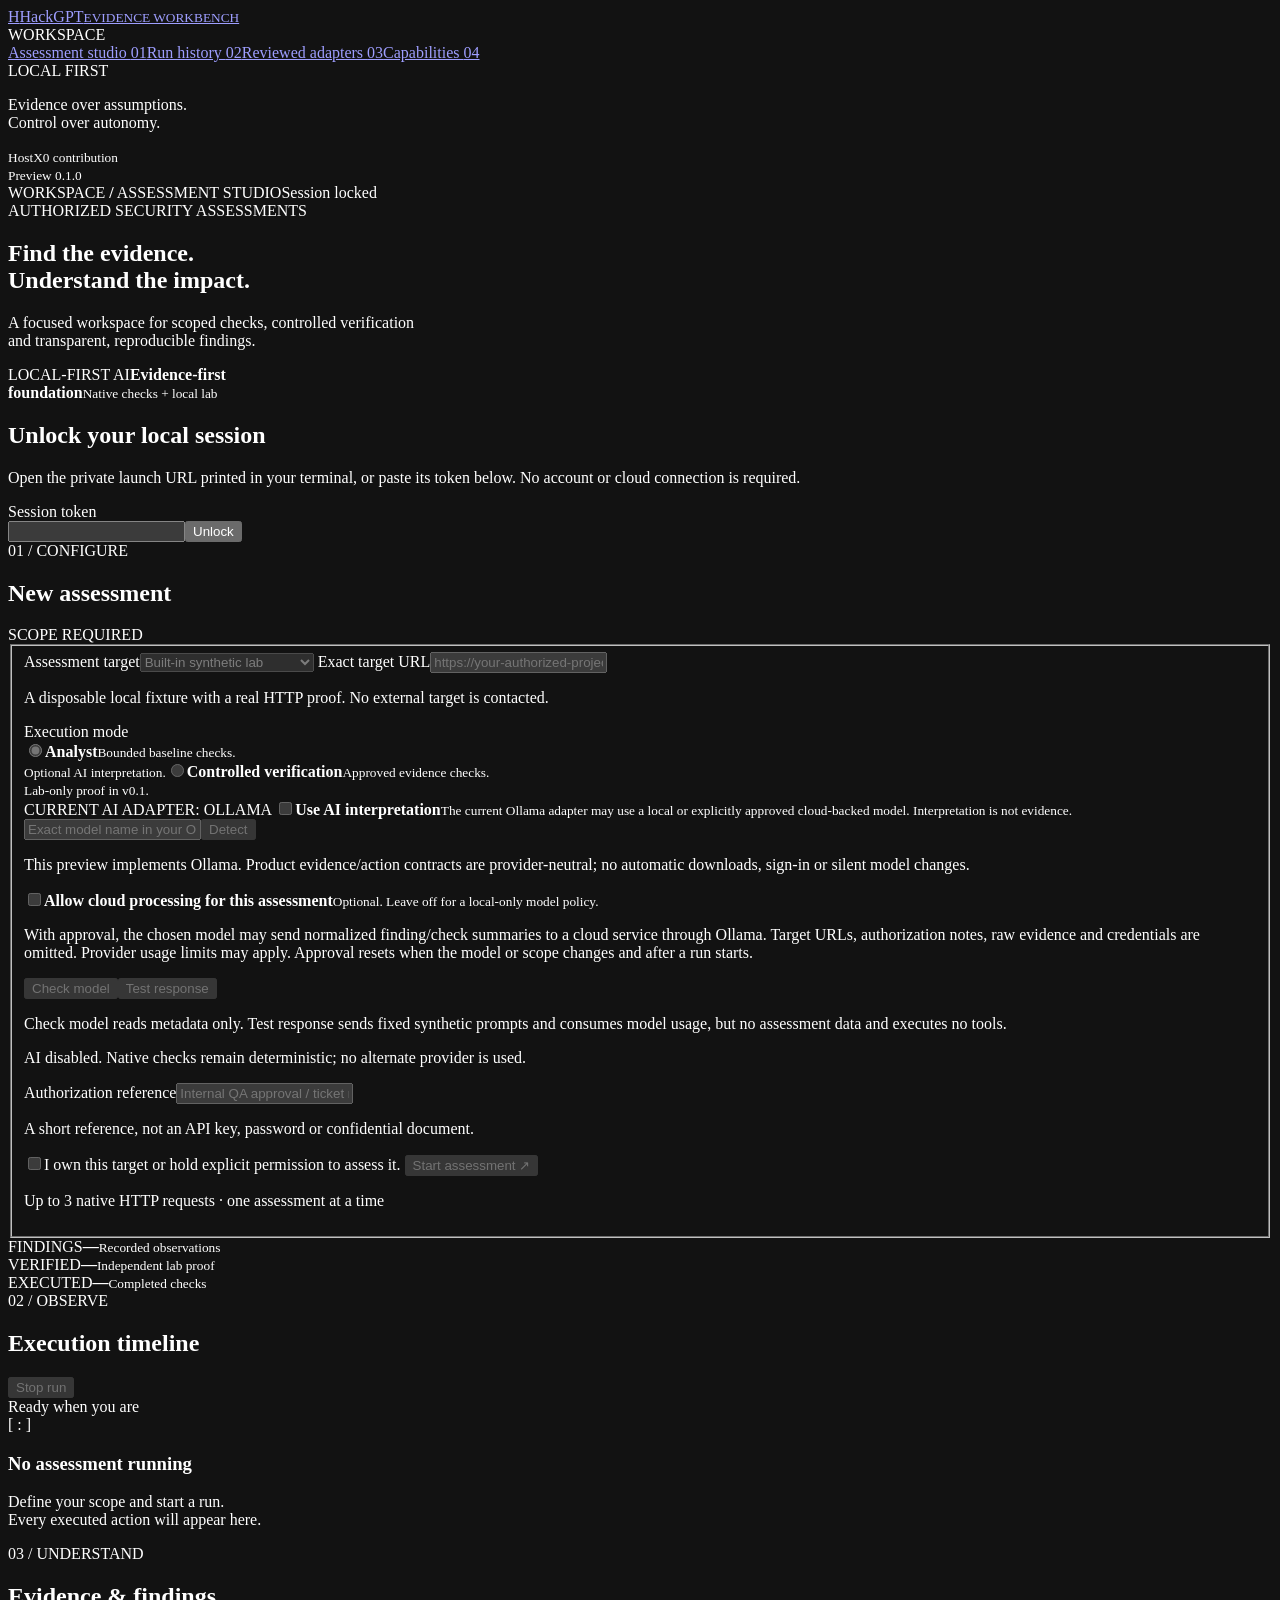
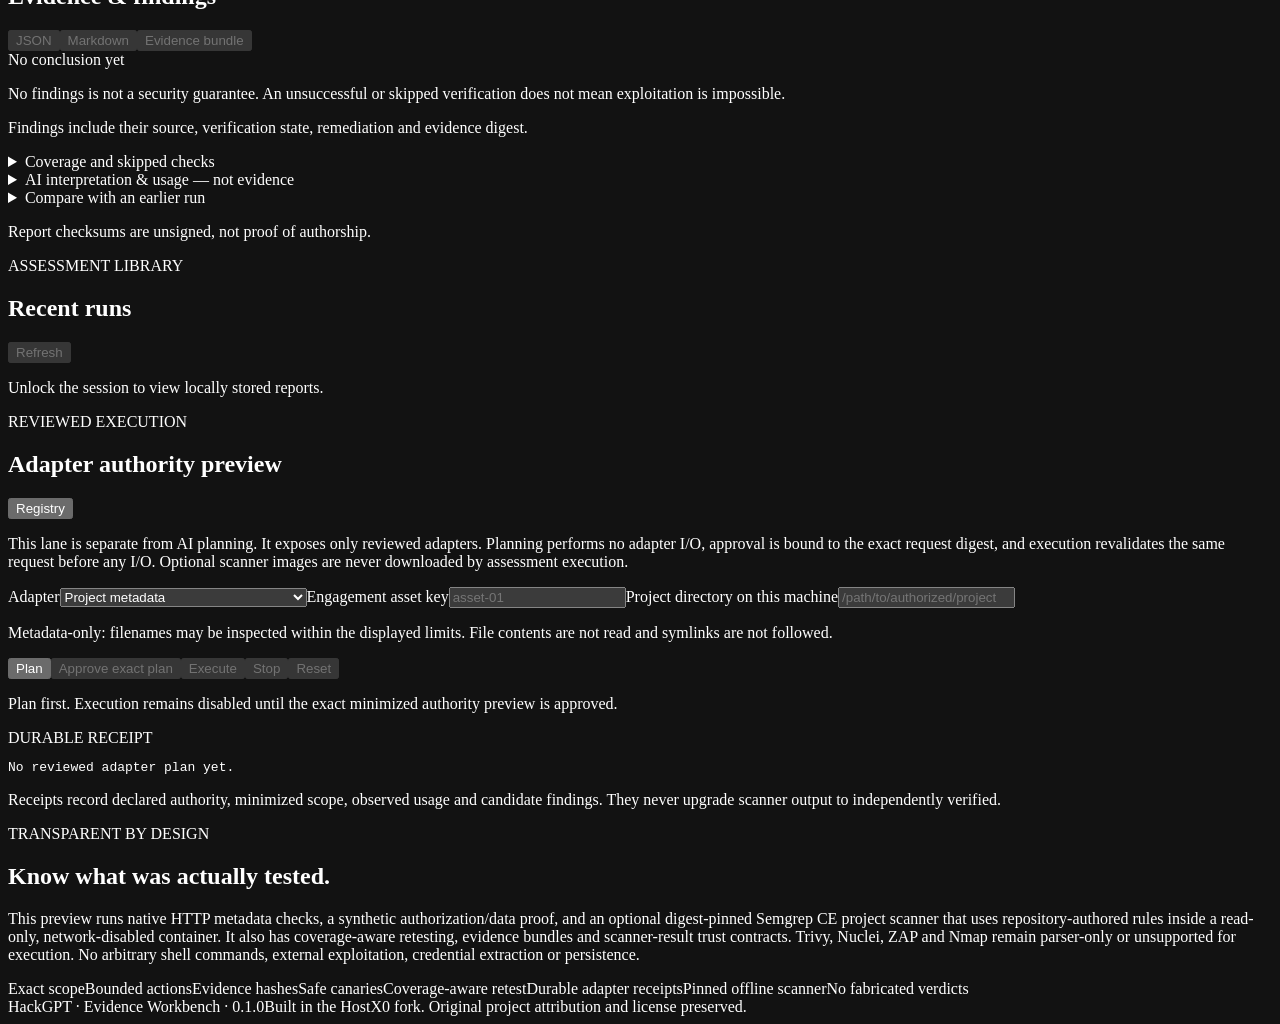
==== commit 754a546f: "feat(workbench): surface reviewed Semgrep execution in UI" ====
--- a/workbench/static/index.html
+++ b/workbench/static/index.html
@@ -36,7 +36,7 @@
 <div class="card conclusion"><div class="section-heading"><div><span class="eyebrow">03 / UNDERSTAND</span><h2>Evidence &amp; findings</h2></div><div class="exports"><button id="export-json" type="button" class="secondary" disabled>JSON</button><button id="export-md" type="button" class="secondary" disabled>Markdown</button><button id="export-bundle" type="button" class="secondary" disabled>Evidence bundle</button></div></div><div id="verdict" class="verdict">No conclusion yet</div><p class="caution">No findings is not a security guarantee. An unsuccessful or skipped verification does not mean exploitation is impossible.</p><div id="findings"><p class="muted">Findings include their source, verification state, remediation and evidence digest.</p></div><details id="coverage"><summary>Coverage and skipped checks</summary><pre id="coverage-content">No checks executed.</pre></details><details><summary>AI interpretation &amp; usage — not evidence</summary><pre id="ai-content">Not requested.</pre></details><details id="retest"><summary>Compare with an earlier run</summary><p class="help">Comparison is coverage-aware. A finding that disappears is never labeled fixed solely by absence.</p><div class="inline"><select id="compare-run" aria-label="Earlier assessment" disabled><option value="">Select earlier run</option></select><button id="compare" type="button" class="secondary" disabled>Compare</button></div><pre id="compare-content">Select a finalized earlier run after viewing the current report.</pre></details><p id="integrity" class="help">Report checksums are unsigned, not proof of authorship.</p></div></section>
 </div>
 <section id="history" class="card history"><div class="section-heading"><div><span class="eyebrow">ASSESSMENT LIBRARY</span><h2>Recent runs</h2></div><button id="refresh" type="button" class="secondary" disabled>Refresh</button></div><div id="history-list"><p class="muted">Unlock the session to view locally stored reports.</p></div></section>
-<section id="adapter-workspace" class="card history"><div class="section-heading"><div><span class="eyebrow">REVIEWED EXECUTION</span><h2>Adapter authority preview</h2></div><button id="adapter-refresh" type="button" class="secondary">Registry</button></div><p class="help">This lane is separate from AI planning. It exposes only reviewed native adapters. Planning performs no adapter I/O, approval is bound to the exact request digest, and execution revalidates the same request before any I/O.</p><div class="workspace-grid"><div><label for="adapter-kind">Adapter</label><select id="adapter-kind"><option value="project">Project metadata</option><option value="web">Web headers</option></select><label for="adapter-asset">Engagement asset key</label><input id="adapter-asset" maxlength="160" placeholder="asset-01"><label id="adapter-target-label" for="adapter-target">Project directory on this machine</label><input id="adapter-target" maxlength="2048" placeholder="/path/to/authorized/project"><p id="adapter-target-help" class="help">Metadata-only: filenames may be inspected within the displayed limits. File contents are not read and symlinks are not followed.</p><div class="inline"><button id="adapter-plan" type="button" class="secondary">Plan</button><button id="adapter-approve" type="button" class="secondary" disabled>Approve exact plan</button><button id="adapter-execute" type="button" class="primary" disabled>Execute</button><button id="adapter-cancel" type="button" class="danger" disabled>Stop</button><button id="adapter-reset" type="button" class="secondary" disabled>Reset</button></div><p id="adapter-status" class="help" role="status" aria-live="polite">Plan first. Execution remains disabled until the exact minimized authority preview is approved.</p></div><div><span class="mini-tag">DURABLE RECEIPT</span><pre id="adapter-preview">No reviewed adapter plan yet.</pre><p class="help">Receipts record declared authority, minimized scope, observed usage and candidate findings. They never upgrade scanner output to independently verified.</p></div></div></section>
-<section id="capabilities" class="card capabilities"><div><span class="eyebrow">TRANSPARENT BY DESIGN</span><h2>Know what was actually tested.</h2><p>This preview runs native HTTP metadata checks and a synthetic authorization/data proof. It also has coverage-aware retesting, evidence bundles and a scanner-result trust contract. Reviewed native project-metadata and one-request web-header adapters now have explicit plan/approval/receipt controls. It does not yet execute ZAP, Nuclei, Semgrep, Trivy or Nmap. No arbitrary shell commands, external exploitation, credential extraction or persistence.</p></div><div class="capability-tags"><span>Exact scope</span><span>Bounded actions</span><span>Evidence hashes</span><span>Safe canaries</span><span>Coverage-aware retest</span><span>Durable adapter receipts</span><span>No fabricated verdicts</span></div></section>
+<section id="adapter-workspace" class="card history"><div class="section-heading"><div><span class="eyebrow">REVIEWED EXECUTION</span><h2>Adapter authority preview</h2></div><button id="adapter-refresh" type="button" class="secondary">Registry</button></div><p class="help">This lane is separate from AI planning. It exposes only reviewed adapters. Planning performs no adapter I/O, approval is bound to the exact request digest, and execution revalidates the same request before any I/O. Optional scanner images are never downloaded by assessment execution.</p><div class="workspace-grid"><div><label for="adapter-kind">Adapter</label><select id="adapter-kind"><option value="project">Project metadata</option><option value="semgrep">Semgrep CE · pinned offline container</option><option value="web">Web headers</option></select><label for="adapter-asset">Engagement asset key</label><input id="adapter-asset" maxlength="160" placeholder="asset-01"><label id="adapter-target-label" for="adapter-target">Project directory on this machine</label><input id="adapter-target" maxlength="2048" placeholder="/path/to/authorized/project"><p id="adapter-target-help" class="help">Metadata-only: filenames may be inspected within the displayed limits. File contents are not read and symlinks are not followed.</p><div class="inline"><button id="adapter-plan" type="button" class="secondary">Plan</button><button id="adapter-approve" type="button" class="secondary" disabled>Approve exact plan</button><button id="adapter-execute" type="button" class="primary" disabled>Execute</button><button id="adapter-cancel" type="button" class="danger" disabled>Stop</button><button id="adapter-reset" type="button" class="secondary" disabled>Reset</button></div><p id="adapter-status" class="help" role="status" aria-live="polite">Plan first. Execution remains disabled until the exact minimized authority preview is approved.</p></div><div><span class="mini-tag">DURABLE RECEIPT</span><pre id="adapter-preview">No reviewed adapter plan yet.</pre><p class="help">Receipts record declared authority, minimized scope, observed usage and candidate findings. They never upgrade scanner output to independently verified.</p></div></div></section>
+<section id="capabilities" class="card capabilities"><div><span class="eyebrow">TRANSPARENT BY DESIGN</span><h2>Know what was actually tested.</h2><p>This preview runs native HTTP metadata checks, a synthetic authorization/data proof, and an optional digest-pinned Semgrep CE project scanner that uses repository-authored rules inside a read-only, network-disabled container. It also has coverage-aware retesting, evidence bundles and scanner-result trust contracts. Trivy, Nuclei, ZAP and Nmap remain parser-only or unsupported for execution. No arbitrary shell commands, external exploitation, credential extraction or persistence.</p></div><div class="capability-tags"><span>Exact scope</span><span>Bounded actions</span><span>Evidence hashes</span><span>Safe canaries</span><span>Coverage-aware retest</span><span>Durable adapter receipts</span><span>Pinned offline scanner</span><span>No fabricated verdicts</span></div></section>
 <footer><span>HackGPT · Evidence Workbench · 0.1.0</span><span>Built in the HostX0 fork. Original project attribution and license preserved.</span></footer>
 </main></div></body></html>
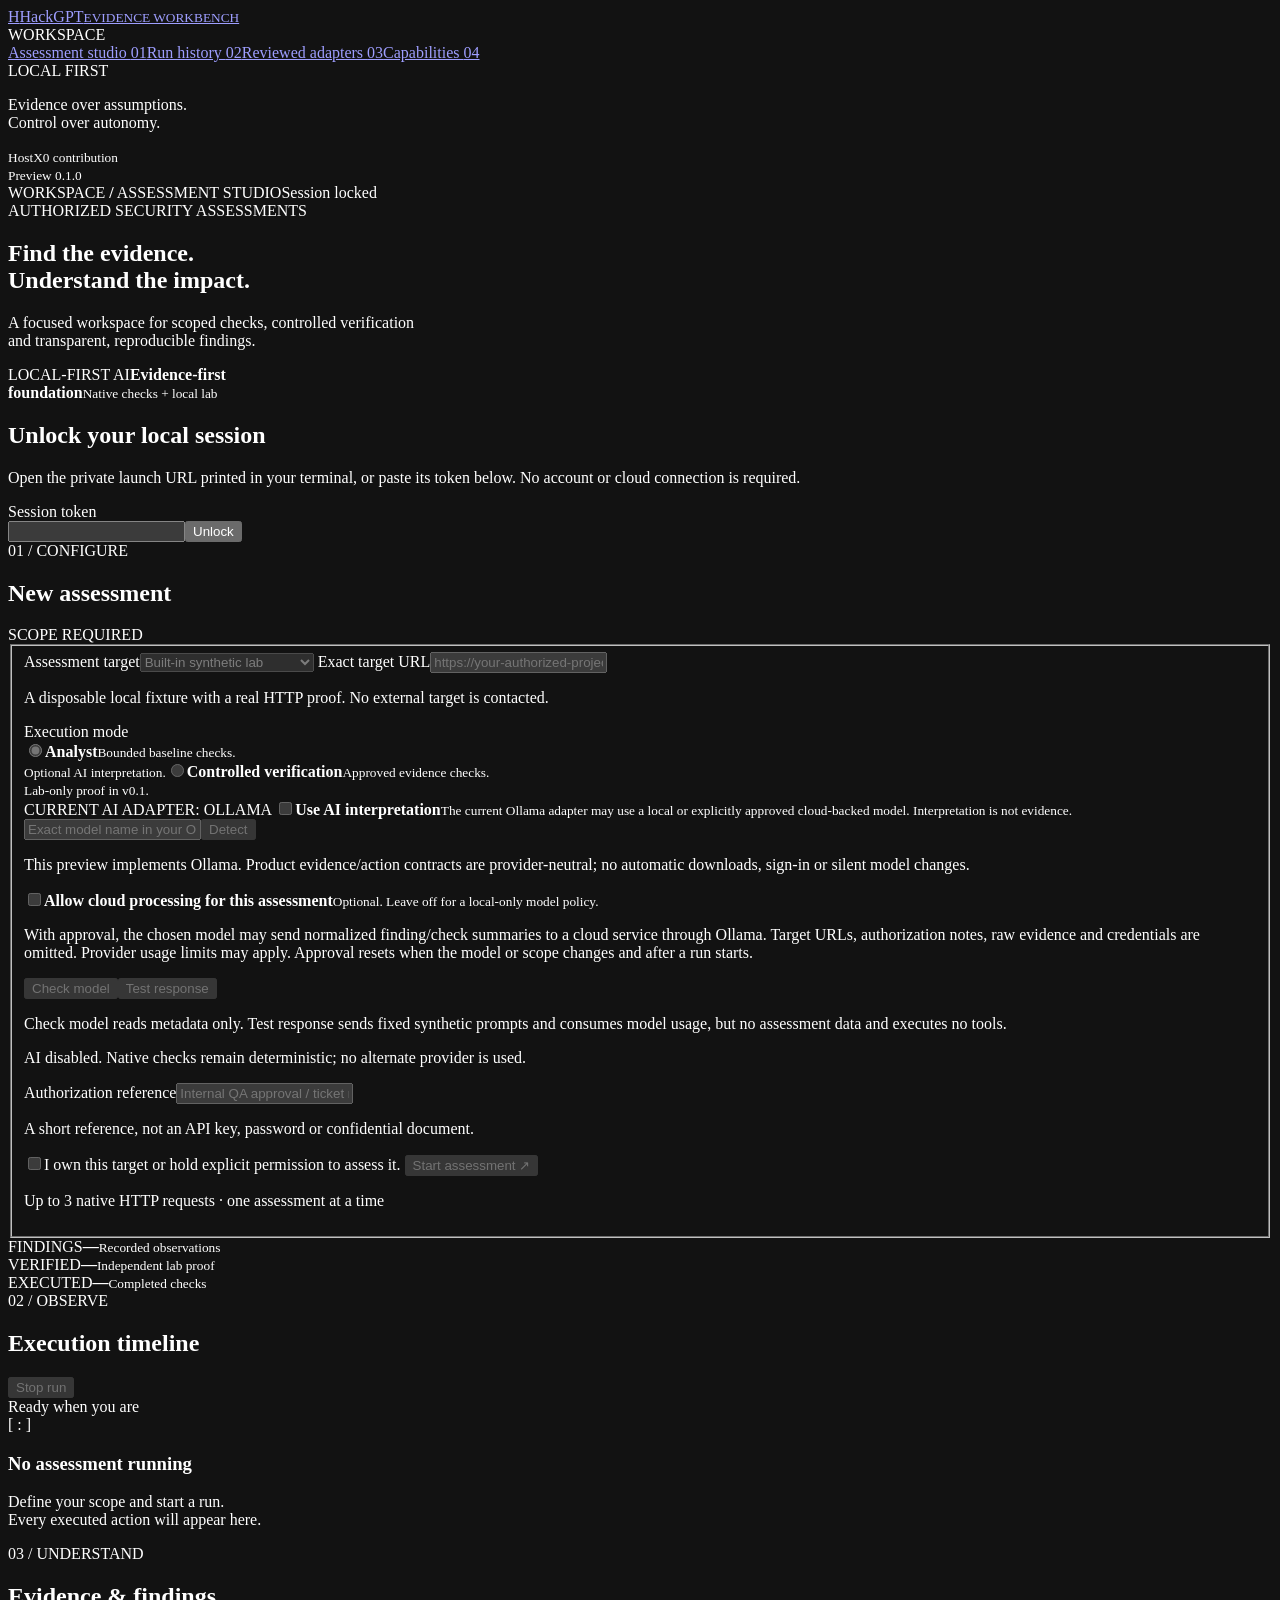
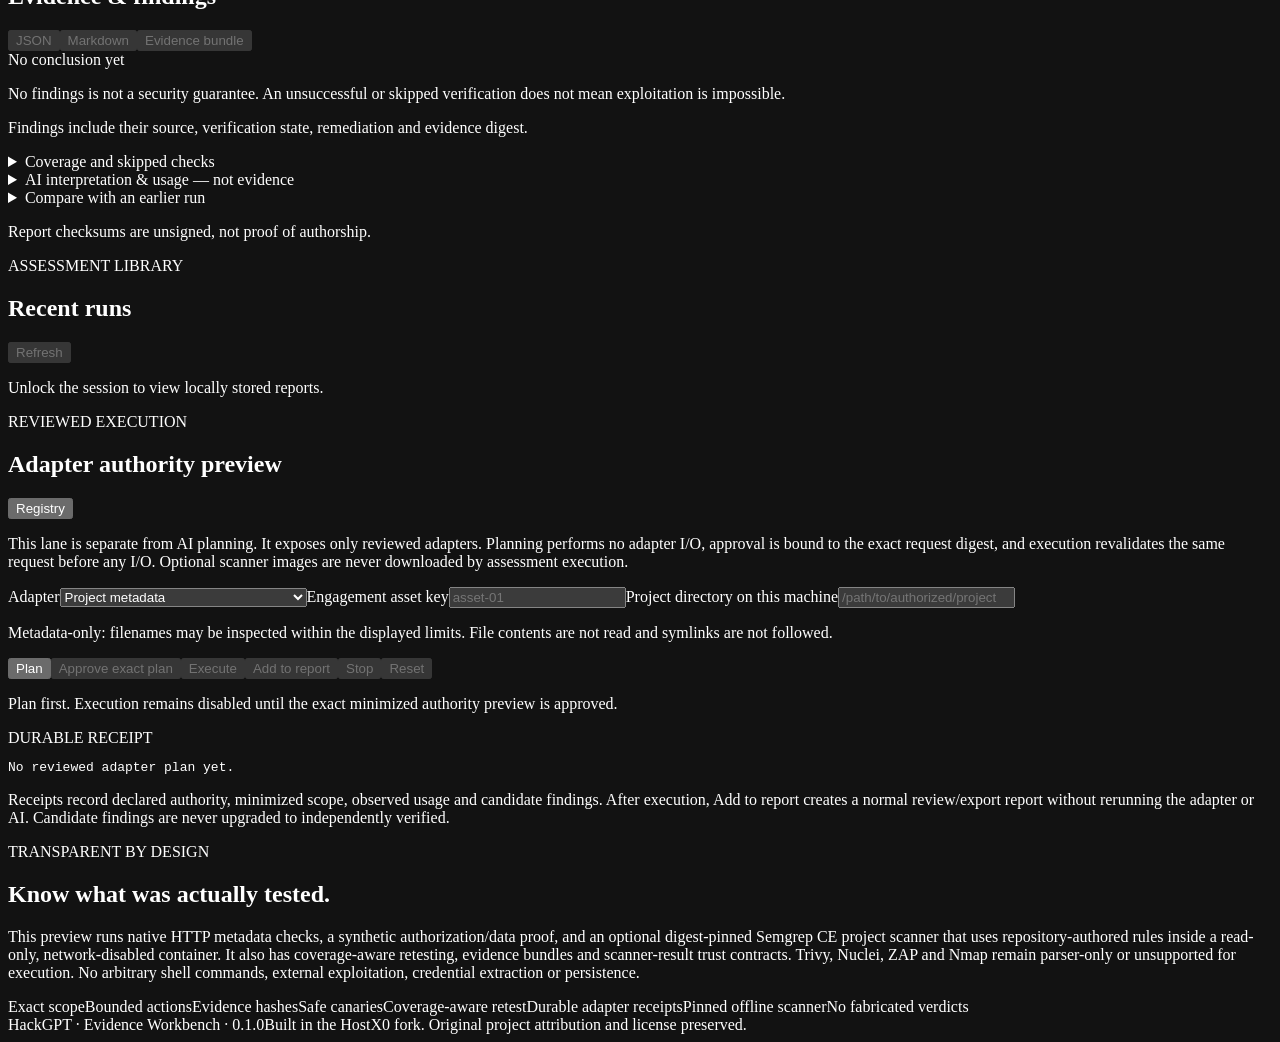
==== commit 66fc9c6d: "feat(workbench): link reviewed adapter receipts to reports Add an idempotent candidate-only bridge f" ====
--- a/workbench/static/index.html
+++ b/workbench/static/index.html
@@ -36,7 +36,7 @@
 <div class="card conclusion"><div class="section-heading"><div><span class="eyebrow">03 / UNDERSTAND</span><h2>Evidence &amp; findings</h2></div><div class="exports"><button id="export-json" type="button" class="secondary" disabled>JSON</button><button id="export-md" type="button" class="secondary" disabled>Markdown</button><button id="export-bundle" type="button" class="secondary" disabled>Evidence bundle</button></div></div><div id="verdict" class="verdict">No conclusion yet</div><p class="caution">No findings is not a security guarantee. An unsuccessful or skipped verification does not mean exploitation is impossible.</p><div id="findings"><p class="muted">Findings include their source, verification state, remediation and evidence digest.</p></div><details id="coverage"><summary>Coverage and skipped checks</summary><pre id="coverage-content">No checks executed.</pre></details><details><summary>AI interpretation &amp; usage — not evidence</summary><pre id="ai-content">Not requested.</pre></details><details id="retest"><summary>Compare with an earlier run</summary><p class="help">Comparison is coverage-aware. A finding that disappears is never labeled fixed solely by absence.</p><div class="inline"><select id="compare-run" aria-label="Earlier assessment" disabled><option value="">Select earlier run</option></select><button id="compare" type="button" class="secondary" disabled>Compare</button></div><pre id="compare-content">Select a finalized earlier run after viewing the current report.</pre></details><p id="integrity" class="help">Report checksums are unsigned, not proof of authorship.</p></div></section>
 </div>
 <section id="history" class="card history"><div class="section-heading"><div><span class="eyebrow">ASSESSMENT LIBRARY</span><h2>Recent runs</h2></div><button id="refresh" type="button" class="secondary" disabled>Refresh</button></div><div id="history-list"><p class="muted">Unlock the session to view locally stored reports.</p></div></section>
-<section id="adapter-workspace" class="card history"><div class="section-heading"><div><span class="eyebrow">REVIEWED EXECUTION</span><h2>Adapter authority preview</h2></div><button id="adapter-refresh" type="button" class="secondary">Registry</button></div><p class="help">This lane is separate from AI planning. It exposes only reviewed adapters. Planning performs no adapter I/O, approval is bound to the exact request digest, and execution revalidates the same request before any I/O. Optional scanner images are never downloaded by assessment execution.</p><div class="workspace-grid"><div><label for="adapter-kind">Adapter</label><select id="adapter-kind"><option value="project">Project metadata</option><option value="semgrep">Semgrep CE · pinned offline container</option><option value="web">Web headers</option></select><label for="adapter-asset">Engagement asset key</label><input id="adapter-asset" maxlength="160" placeholder="asset-01"><label id="adapter-target-label" for="adapter-target">Project directory on this machine</label><input id="adapter-target" maxlength="2048" placeholder="/path/to/authorized/project"><p id="adapter-target-help" class="help">Metadata-only: filenames may be inspected within the displayed limits. File contents are not read and symlinks are not followed.</p><div class="inline"><button id="adapter-plan" type="button" class="secondary">Plan</button><button id="adapter-approve" type="button" class="secondary" disabled>Approve exact plan</button><button id="adapter-execute" type="button" class="primary" disabled>Execute</button><button id="adapter-cancel" type="button" class="danger" disabled>Stop</button><button id="adapter-reset" type="button" class="secondary" disabled>Reset</button></div><p id="adapter-status" class="help" role="status" aria-live="polite">Plan first. Execution remains disabled until the exact minimized authority preview is approved.</p></div><div><span class="mini-tag">DURABLE RECEIPT</span><pre id="adapter-preview">No reviewed adapter plan yet.</pre><p class="help">Receipts record declared authority, minimized scope, observed usage and candidate findings. They never upgrade scanner output to independently verified.</p></div></div></section>
+<section id="adapter-workspace" class="card history"><div class="section-heading"><div><span class="eyebrow">REVIEWED EXECUTION</span><h2>Adapter authority preview</h2></div><button id="adapter-refresh" type="button" class="secondary">Registry</button></div><p class="help">This lane is separate from AI planning. It exposes only reviewed adapters. Planning performs no adapter I/O, approval is bound to the exact request digest, and execution revalidates the same request before any I/O. Optional scanner images are never downloaded by assessment execution.</p><div class="workspace-grid"><div><label for="adapter-kind">Adapter</label><select id="adapter-kind"><option value="project">Project metadata</option><option value="semgrep">Semgrep CE · pinned offline container</option><option value="web">Web headers</option></select><label for="adapter-asset">Engagement asset key</label><input id="adapter-asset" maxlength="160" placeholder="asset-01"><label id="adapter-target-label" for="adapter-target">Project directory on this machine</label><input id="adapter-target" maxlength="2048" placeholder="/path/to/authorized/project"><p id="adapter-target-help" class="help">Metadata-only: filenames may be inspected within the displayed limits. File contents are not read and symlinks are not followed.</p><div class="inline"><button id="adapter-plan" type="button" class="secondary">Plan</button><button id="adapter-approve" type="button" class="secondary" disabled>Approve exact plan</button><button id="adapter-execute" type="button" class="primary" disabled>Execute</button><button id="adapter-report" type="button" class="secondary" disabled>Add to report</button><button id="adapter-cancel" type="button" class="danger" disabled>Stop</button><button id="adapter-reset" type="button" class="secondary" disabled>Reset</button></div><p id="adapter-status" class="help" role="status" aria-live="polite">Plan first. Execution remains disabled until the exact minimized authority preview is approved.</p></div><div><span class="mini-tag">DURABLE RECEIPT</span><pre id="adapter-preview">No reviewed adapter plan yet.</pre><p class="help">Receipts record declared authority, minimized scope, observed usage and candidate findings. After execution, Add to report creates a normal review/export report without rerunning the adapter or AI. Candidate findings are never upgraded to independently verified.</p></div></div></section>
 <section id="capabilities" class="card capabilities"><div><span class="eyebrow">TRANSPARENT BY DESIGN</span><h2>Know what was actually tested.</h2><p>This preview runs native HTTP metadata checks, a synthetic authorization/data proof, and an optional digest-pinned Semgrep CE project scanner that uses repository-authored rules inside a read-only, network-disabled container. It also has coverage-aware retesting, evidence bundles and scanner-result trust contracts. Trivy, Nuclei, ZAP and Nmap remain parser-only or unsupported for execution. No arbitrary shell commands, external exploitation, credential extraction or persistence.</p></div><div class="capability-tags"><span>Exact scope</span><span>Bounded actions</span><span>Evidence hashes</span><span>Safe canaries</span><span>Coverage-aware retest</span><span>Durable adapter receipts</span><span>Pinned offline scanner</span><span>No fabricated verdicts</span></div></section>
 <footer><span>HackGPT · Evidence Workbench · 0.1.0</span><span>Built in the HostX0 fork. Original project attribution and license preserved.</span></footer>
-</main></div></body></html>+</main></div></body></html>
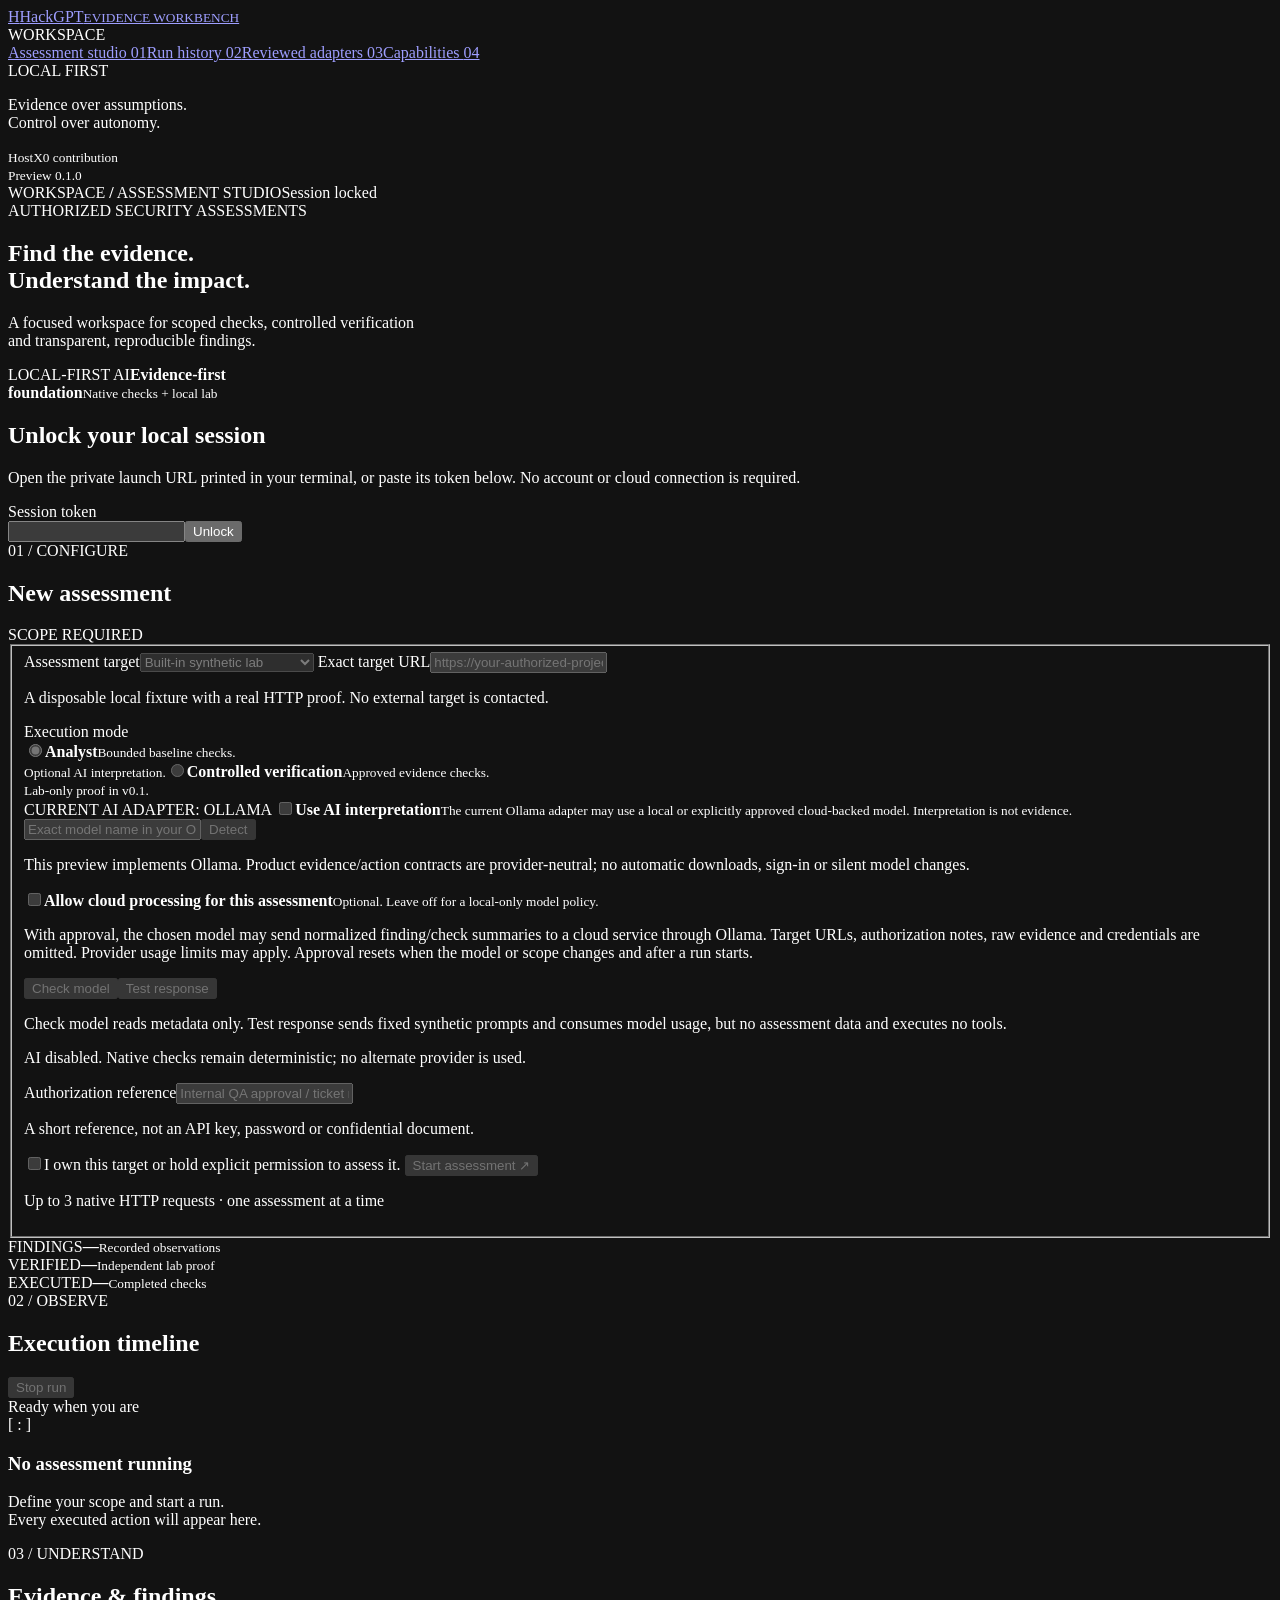
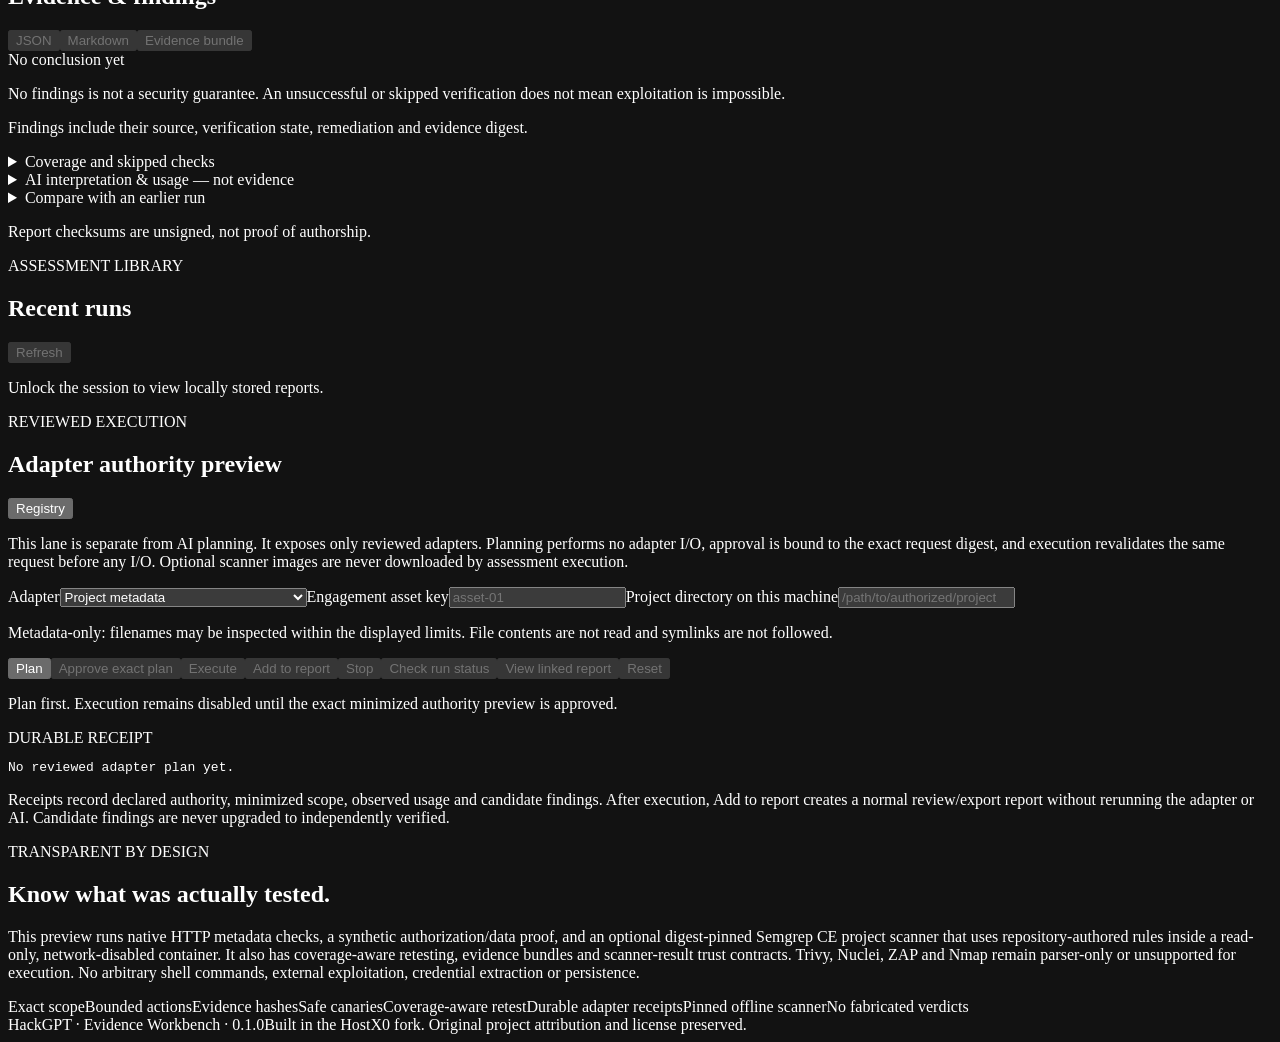
==== commit ee57c8ea: "fix(workbench): make approved tool and report workflows resilient to delayed responses Preserve the " ====
--- a/workbench/static/index.html
+++ b/workbench/static/index.html
@@ -33,10 +33,10 @@
 </fieldset></form></section>
 <section class="results-column"><div class="metrics"><div class="metric"><span>FINDINGS</span><strong id="count-findings">—</strong><small>Recorded observations</small></div><div class="metric"><span>VERIFIED</span><strong id="count-verified">—</strong><small>Independent lab proof</small></div><div class="metric"><span>EXECUTED</span><strong id="count-checks">—</strong><small>Completed checks</small></div></div>
 <div class="card live-panel"><div class="section-heading"><div><span class="eyebrow">02 / OBSERVE</span><h2>Execution timeline</h2></div><button id="cancel" type="button" class="danger" disabled>Stop run</button></div><div id="run-status" class="run-status">Ready when you are</div><div id="timeline" class="timeline"><div class="empty"><div class="empty-symbol" aria-hidden="true">[ : ]</div><h3>No assessment running</h3><p>Define your scope and start a run.<br>Every executed action will appear here.</p></div></div></div>
-<div class="card conclusion"><div class="section-heading"><div><span class="eyebrow">03 / UNDERSTAND</span><h2>Evidence &amp; findings</h2></div><div class="exports"><button id="export-json" type="button" class="secondary" disabled>JSON</button><button id="export-md" type="button" class="secondary" disabled>Markdown</button><button id="export-bundle" type="button" class="secondary" disabled>Evidence bundle</button></div></div><div id="verdict" class="verdict">No conclusion yet</div><p class="caution">No findings is not a security guarantee. An unsuccessful or skipped verification does not mean exploitation is impossible.</p><div id="findings"><p class="muted">Findings include their source, verification state, remediation and evidence digest.</p></div><details id="coverage"><summary>Coverage and skipped checks</summary><pre id="coverage-content">No checks executed.</pre></details><details><summary>AI interpretation &amp; usage — not evidence</summary><pre id="ai-content">Not requested.</pre></details><details id="retest"><summary>Compare with an earlier run</summary><p class="help">Comparison is coverage-aware. A finding that disappears is never labeled fixed solely by absence.</p><div class="inline"><select id="compare-run" aria-label="Earlier assessment" disabled><option value="">Select earlier run</option></select><button id="compare" type="button" class="secondary" disabled>Compare</button></div><pre id="compare-content">Select a finalized earlier run after viewing the current report.</pre></details><p id="integrity" class="help">Report checksums are unsigned, not proof of authorship.</p></div></section>
+<div class="card conclusion"><div class="section-heading"><div><span class="eyebrow">03 / UNDERSTAND</span><h2>Evidence &amp; findings</h2></div><div class="exports"><button id="export-json" type="button" class="secondary" disabled>JSON</button><button id="export-md" type="button" class="secondary" disabled>Markdown</button><button id="export-bundle" type="button" class="secondary" disabled>Evidence bundle</button></div></div><div id="verdict" class="verdict" tabindex="-1">No conclusion yet</div><p class="caution">No findings is not a security guarantee. An unsuccessful or skipped verification does not mean exploitation is impossible.</p><div id="findings"><p class="muted">Findings include their source, verification state, remediation and evidence digest.</p></div><details id="coverage"><summary>Coverage and skipped checks</summary><pre id="coverage-content">No checks executed.</pre></details><details><summary>AI interpretation &amp; usage — not evidence</summary><pre id="ai-content">Not requested.</pre></details><details id="retest"><summary>Compare with an earlier run</summary><p class="help">Comparison is coverage-aware. A finding that disappears is never labeled fixed solely by absence.</p><div class="inline"><select id="compare-run" aria-label="Earlier assessment" disabled><option value="">Select earlier run</option></select><button id="compare" type="button" class="secondary" disabled>Compare</button></div><pre id="compare-content">Select a finalized earlier run after viewing the current report.</pre></details><p id="integrity" class="help">Report checksums are unsigned, not proof of authorship.</p></div></section>
 </div>
 <section id="history" class="card history"><div class="section-heading"><div><span class="eyebrow">ASSESSMENT LIBRARY</span><h2>Recent runs</h2></div><button id="refresh" type="button" class="secondary" disabled>Refresh</button></div><div id="history-list"><p class="muted">Unlock the session to view locally stored reports.</p></div></section>
-<section id="adapter-workspace" class="card history"><div class="section-heading"><div><span class="eyebrow">REVIEWED EXECUTION</span><h2>Adapter authority preview</h2></div><button id="adapter-refresh" type="button" class="secondary">Registry</button></div><p class="help">This lane is separate from AI planning. It exposes only reviewed adapters. Planning performs no adapter I/O, approval is bound to the exact request digest, and execution revalidates the same request before any I/O. Optional scanner images are never downloaded by assessment execution.</p><div class="workspace-grid"><div><label for="adapter-kind">Adapter</label><select id="adapter-kind"><option value="project">Project metadata</option><option value="semgrep">Semgrep CE · pinned offline container</option><option value="web">Web headers</option></select><label for="adapter-asset">Engagement asset key</label><input id="adapter-asset" maxlength="160" placeholder="asset-01"><label id="adapter-target-label" for="adapter-target">Project directory on this machine</label><input id="adapter-target" maxlength="2048" placeholder="/path/to/authorized/project"><p id="adapter-target-help" class="help">Metadata-only: filenames may be inspected within the displayed limits. File contents are not read and symlinks are not followed.</p><div class="inline"><button id="adapter-plan" type="button" class="secondary">Plan</button><button id="adapter-approve" type="button" class="secondary" disabled>Approve exact plan</button><button id="adapter-execute" type="button" class="primary" disabled>Execute</button><button id="adapter-report" type="button" class="secondary" disabled>Add to report</button><button id="adapter-cancel" type="button" class="danger" disabled>Stop</button><button id="adapter-reset" type="button" class="secondary" disabled>Reset</button></div><p id="adapter-status" class="help" role="status" aria-live="polite">Plan first. Execution remains disabled until the exact minimized authority preview is approved.</p></div><div><span class="mini-tag">DURABLE RECEIPT</span><pre id="adapter-preview">No reviewed adapter plan yet.</pre><p class="help">Receipts record declared authority, minimized scope, observed usage and candidate findings. After execution, Add to report creates a normal review/export report without rerunning the adapter or AI. Candidate findings are never upgraded to independently verified.</p></div></div></section>
+<section id="adapter-workspace" class="card history"><div class="section-heading"><div><span class="eyebrow">REVIEWED EXECUTION</span><h2>Adapter authority preview</h2></div><button id="adapter-refresh" type="button" class="secondary">Registry</button></div><p class="help">This lane is separate from AI planning. It exposes only reviewed adapters. Planning performs no adapter I/O, approval is bound to the exact request digest, and execution revalidates the same request before any I/O. Optional scanner images are never downloaded by assessment execution.</p><div class="workspace-grid"><div><label for="adapter-kind">Adapter</label><select id="adapter-kind"><option value="project">Project metadata</option><option value="semgrep">Semgrep CE · pinned offline container</option><option value="web">Web headers</option></select><label for="adapter-asset">Engagement asset key</label><input id="adapter-asset" maxlength="160" placeholder="asset-01"><label id="adapter-target-label" for="adapter-target">Project directory on this machine</label><input id="adapter-target" maxlength="2048" placeholder="/path/to/authorized/project"><p id="adapter-target-help" class="help">Metadata-only: filenames may be inspected within the displayed limits. File contents are not read and symlinks are not followed.</p><div class="inline"><button id="adapter-plan" type="button" class="secondary">Plan</button><button id="adapter-approve" type="button" class="secondary" disabled>Approve exact plan</button><button id="adapter-execute" type="button" class="primary" disabled>Execute</button><button id="adapter-report" type="button" class="secondary" disabled>Add to report</button><button id="adapter-cancel" type="button" class="danger" disabled>Stop</button><button id="adapter-recheck" type="button" class="secondary" disabled>Check run status</button><button id="adapter-open-report" type="button" class="secondary" disabled>View linked report</button><button id="adapter-reset" type="button" class="secondary" disabled>Reset</button></div><p id="adapter-status" class="help" role="status" aria-live="polite">Plan first. Execution remains disabled until the exact minimized authority preview is approved.</p></div><div><span class="mini-tag">DURABLE RECEIPT</span><pre id="adapter-preview">No reviewed adapter plan yet.</pre><p class="help">Receipts record declared authority, minimized scope, observed usage and candidate findings. After execution, Add to report creates a normal review/export report without rerunning the adapter or AI. Candidate findings are never upgraded to independently verified.</p></div></div></section>
 <section id="capabilities" class="card capabilities"><div><span class="eyebrow">TRANSPARENT BY DESIGN</span><h2>Know what was actually tested.</h2><p>This preview runs native HTTP metadata checks, a synthetic authorization/data proof, and an optional digest-pinned Semgrep CE project scanner that uses repository-authored rules inside a read-only, network-disabled container. It also has coverage-aware retesting, evidence bundles and scanner-result trust contracts. Trivy, Nuclei, ZAP and Nmap remain parser-only or unsupported for execution. No arbitrary shell commands, external exploitation, credential extraction or persistence.</p></div><div class="capability-tags"><span>Exact scope</span><span>Bounded actions</span><span>Evidence hashes</span><span>Safe canaries</span><span>Coverage-aware retest</span><span>Durable adapter receipts</span><span>Pinned offline scanner</span><span>No fabricated verdicts</span></div></section>
 <footer><span>HackGPT · Evidence Workbench · 0.1.0</span><span>Built in the HostX0 fork. Original project attribution and license preserved.</span></footer>
 </main></div></body></html>
